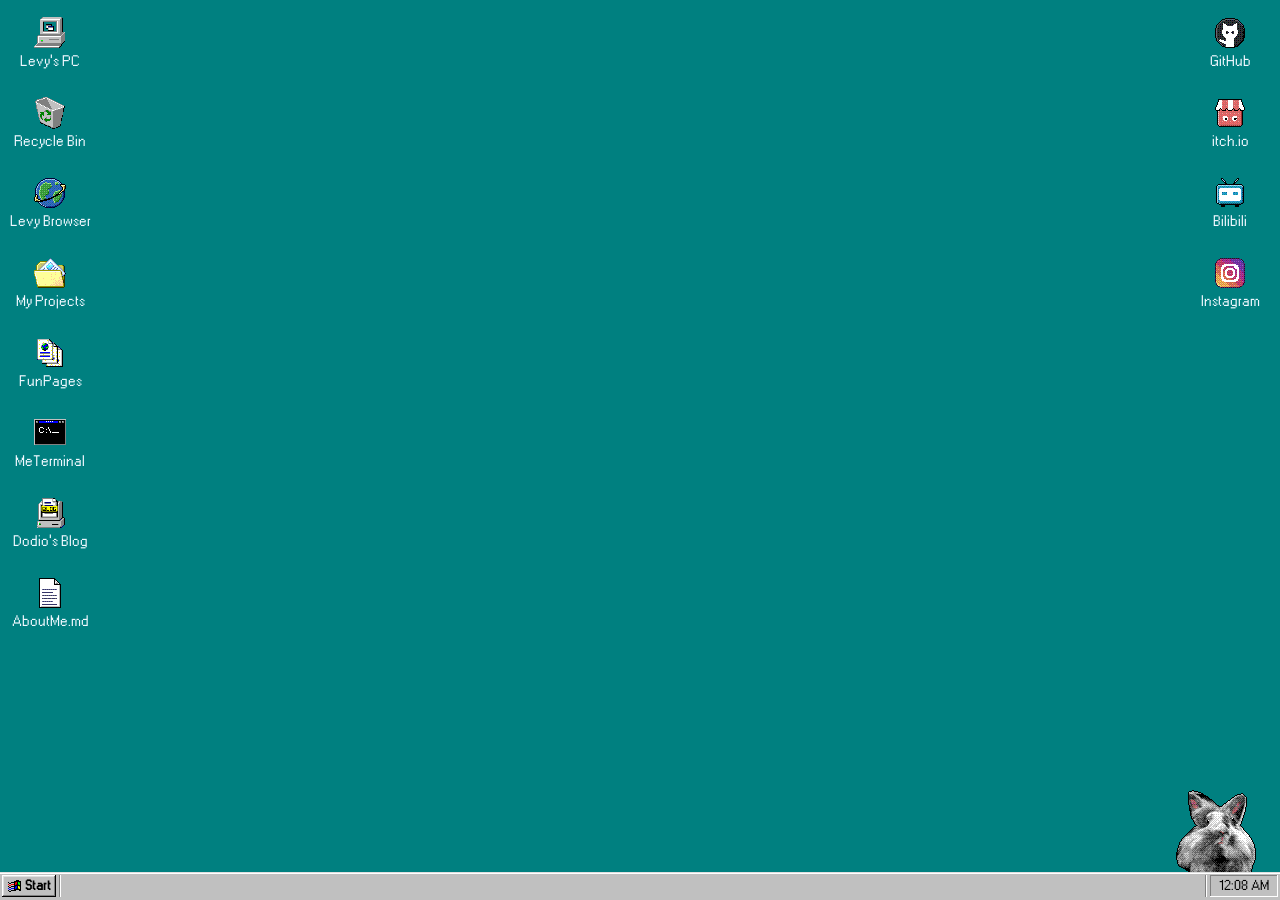
==== index.html @ 4eebb9b8 "Add LevyFlight Studio to AboutMe and share card Co-Authored-By: Claude Opus 5.5 <noreply@anthropic.c" ====
<!DOCTYPE html>
<html lang="en">

<head>
    <meta charset="UTF-8">
    <meta name="viewport" content="width=device-width, initial-scale=1.0">
    <meta name="description" content="Levy Zhang (dodio12138): indie game and web developer with an MSc in Advanced Robotics. A retro Windows 95 style desktop with projects, games, videos, blog and photos.">
    <meta name="author" content="Levy Zhang">
    <meta name="theme-color" content="#008080">
    <meta name="google-site-verification" content="HKBa6nygRazpup6hj2qCoD_GkK5QwVoO-rIbLxgJYp0" />
    <link rel="canonical" href="https://dodio12138.github.io/">
    <!-- 分享预览卡片（微信、Discord、X 等） -->
    <meta property="og:type" content="website">
    <meta property="og:site_name" content="Levy95">
    <meta property="og:title" content="Levy Zhang">
    <meta property="og:description" content="Indie Developer | Creative Worker at LevyFlight Studio. Game, Graphic, Map, Robot, Cybernetic.">
    <meta property="og:url" content="https://dodio12138.github.io/">
    <meta property="og:image" content="https://dodio12138.github.io/res/img/og-image.png">
    <meta property="og:image:width" content="1200">
    <meta property="og:image:height" content="630">
    <meta property="og:image:alt" content="Levy Zhang's profile card in a Windows 95 style window: Indie Developer, Creative Worker">
    <meta name="twitter:card" content="summary_large_image">
    <script type="application/ld+json">
    {
        "@context": "https://schema.org",
        "@type": "Person",
        "name": "Levy Zhang",
        "alternateName": "dodio12138",
        "url": "https://dodio12138.github.io/",
        "jobTitle": "Indie game and web developer",
        "alumniOf": "Queen Mary University of London",
        "worksFor": {
            "@type": "Organization",
            "name": "LevyFlight Studio",
            "alternateName": "列维飞行工作室"
        },
        "sameAs": [
            "https://github.com/dodio12138",
            "https://dodio12138.itch.io/",
            "https://space.bilibili.com/12027943",
            "https://www.instagram.com/dodio_12138/"
        ]
    }
    </script>
    <link rel="stylesheet" href="src/css/base.css">
    <link rel="stylesheet" href="src/css/index.css">
    <link rel="stylesheet" href="src/css/windows.css">
    <link rel="stylesheet" href="src/css/menu.css">
    <link rel="stylesheet" href="src/css/instagram.css">
    <link rel="stylesheet" href="src/css/browser.css">
    <link rel="stylesheet" href="src/css/apps.css">
    <link rel="stylesheet" href="src/css/startmenu.css">
    <link rel="icon" href="favicon.ico">
    <link rel="apple-touch-icon" href="res/img/apple-touch-icon.png">
    <link rel="manifest" href="manifest.json">
    <title>Levy</title>
</head>

<body>
    <!-- 给搜索引擎和读屏软件的文字简介；桌面本身由 JS 生成，视觉上隐藏 -->
    <header class="visually-hidden">
        <h1>Levy Zhang (dodio12138)</h1>
        <p>Indie game and web developer (LevyFlight Studio, 列维飞行工作室) with an MSc in Advanced Robotics from Queen Mary University of London.
            I make small games in Godot and Unity, dependency-free web tools, and videos about the things I build.</p>
        <ul>
            <li><a href="https://github.com/dodio12138">GitHub</a></li>
            <li><a href="https://dodio12138.itch.io/">itch.io games</a></li>
            <li><a href="https://space.bilibili.com/12027943">Bilibili videos</a></li>
            <li><a href="https://www.instagram.com/dodio_12138/">Instagram</a></li>
            <li><a href="https://dodio12138.github.io/blog/">Blog</a></li>
            <li><a href="https://dodio12138.github.io/fun-pages/">FunPages</a></li>
        </ul>
    </header>
    <noscript>
        <p class="noscript-note">This desktop needs JavaScript.
            Meanwhile, find me on <a href="https://github.com/dodio12138">GitHub</a>.</p>
    </noscript>
    <!-- 桌面图标：左侧为系统和站内图标，右侧为各平台应用。data-action 调用 DesktopActions，<a> 打开链接（见 desktop.js） -->
    <div id="DeskBackground">
        <div class="desktop-icons">
            <div class="app-box">
                <button class="app" type="button">
                    <img class="icon" src="res/icon/32/computer.png" alt="">
                    <span class="app-title">Levy's PC</span>
                </button>
            </div>
            <div class="app-box">
                <button class="app" type="button">
                    <img class="icon" src="res/icon/32/recycle-bin.png" alt="">
                    <span class="app-title">Recycle Bin</span>
                </button>
            </div>
            <div class="app-box">
                <button class="app" type="button" data-action="browser" title="Every link opens here.">
                    <img class="icon" src="res/icon/32/browser.png" alt="">
                    <span class="app-title">Levy Browser</span>
                </button>
            </div>
            <div class="app-box">
                <button class="app" type="button" data-action="projects" title="Things I made in my spare time.">
                    <img class="icon" src="res/icon/32/folder.png" alt="">
                    <span class="app-title">My Projects</span>
                </button>
            </div>
            <div class="app-box">
                <a class="app" href="https://dodio12138.github.io/fun-pages/" title="Some interesting HTML stuffs.">
                    <img class="icon" src="res/icon/32/web-files.png" alt="">
                    <span class="app-title">FunPages</span>
                </a>
            </div>
            <div class="app-box">
                <button class="app" type="button" data-action="meterminal" title="I locked myself in the terminal !">
                    <img class="icon" src="res/icon/32/console.png" alt="">
                    <span class="app-title">MeTerminal</span>
                </button>
            </div>
            <div class="app-box">
                <a class="app" href="https://dodio12138.github.io/blog/">
                    <img class="icon" src="res/icon/32/blog.png" alt="">
                    <span class="app-title">Dodio's Blog</span>
                </a>
            </div>
            <div class="app-box">
                <button class="app" type="button" data-action="aboutme" data-type="Markdown Document" title="About me - links included.">
                    <img class="icon" src="res/icon/32/text-file.png" alt="">
                    <span class="app-title">AboutMe.md</span>
                </button>
            </div>
            <div class="app-box" hidden>
                <a class="app" href="src/page/BunnyGame.html">
                    <img class="icon" src="res/icon/32/bunny.png" alt="">
                    <span class="app-title">BunnyGame</span>
                </a>
            </div>
        </div>
        <div class="desktop-icons desktop-icons-right">
            <div class="app-box">
                <button class="app" type="button" data-action="github" title="Levy's repositories on GitHub">
                    <img class="icon" src="res/icon/32/github.png" alt="">
                    <span class="app-title">GitHub</span>
                </button>
            </div>
            <div class="app-box">
                <button class="app" type="button" data-action="itch" title="Levy's games on itch.io">
                    <img class="icon" src="res/icon/32/itch.png" alt="">
                    <span class="app-title">itch.io</span>
                </button>
            </div>
            <div class="app-box">
                <button class="app" type="button" data-action="bilibili" title="Levy's videos on Bilibili">
                    <img class="icon" src="res/icon/32/bilibili.png" alt="">
                    <span class="app-title">Bilibili</span>
                </button>
            </div>
            <div class="app-box">
                <button class="app" type="button" data-action="instagram" title="Instagram - dodio_12138">
                    <img class="icon" src="res/icon/32/instagram.png" alt="">
                    <span class="app-title">Instagram</span>
                </button>
            </div>
        </div>
    </div>

    <div id="windows"></div>

    <nav id="BottomBar">
        <button class="start-button" type="button" title="Click here to begin." aria-haspopup="menu"
            aria-expanded="false" aria-controls="start-menu">
            <img src="res/icon/16/windows.png" alt="">
            <span>Start</span>
        </button>
        <div class="taskbar-divider"></div>
        <div class="tasks-bar"></div>
        <div class="taskbar-divider"></div>
        <div class="tray">
            <div id="taskbar-time">0:00 AM</div>
        </div>
    </nav>

    <!-- 开始菜单：data-action / data-href 由 startmenu.js 处理 -->
    <div id="start-menu" class="start-menu" role="menu">
        <div class="start-menu-band"><span><b>Levy</b>95</span></div>
        <ul class="start-menu-list">
            <li class="start-menu-item has-submenu" role="menuitem">
                <img src="res/icon/32/folder.png" alt="">
                <span class="label"><u>P</u>rograms</span>
                <ul class="start-submenu" role="menu">
                    <li class="start-menu-item" role="menuitem" data-action="browser">
                        <img src="res/icon/16/browser.png" alt="">
                        <span class="label">Levy Browser</span>
                    </li>
                    <li class="start-menu-item" role="menuitem" data-action="notepad">
                        <img src="res/icon/16/notepad.png" alt="">
                        <span class="label">Notepad</span>
                    </li>
                    <li class="start-menu-item" role="menuitem" data-action="meterminal">
                        <img src="res/icon/16/console.png" alt="">
                        <span class="label">MeTerminal</span>
                    </li>
                    <li class="start-menu-item" role="menuitem" data-action="instagram">
                        <img src="res/icon/16/instagram.png" alt="">
                        <span class="label">Instagram</span>
                    </li>
                    <li class="start-menu-item" role="menuitem" data-action="github">
                        <img src="res/icon/16/github.png" alt="">
                        <span class="label">GitHub</span>
                    </li>
                    <li class="start-menu-item" role="menuitem" data-action="itch">
                        <img src="res/icon/16/itch.png" alt="">
                        <span class="label">itch.io</span>
                    </li>
                    <li class="start-menu-item" role="menuitem" data-action="bilibili">
                        <img src="res/icon/16/bilibili.png" alt="">
                        <span class="label">Bilibili</span>
                    </li>
                    <li class="start-menu-item" role="menuitem" data-href="https://dodio12138.github.io/fun-pages/">
                        <img src="res/icon/16/web-files.png" alt="">
                        <span class="label">FunPages</span>
                    </li>
                    <li class="start-menu-item" role="menuitem" data-href="https://dodio12138.github.io/blog/">
                        <img src="res/icon/16/blog.png" alt="">
                        <span class="label">Dodio's Blog</span>
                    </li>
                </ul>
            </li>
            <li class="start-menu-item has-submenu" role="menuitem">
                <img src="res/icon/32/web-files.png" alt="">
                <span class="label"><u>M</u>y Projects</span>
                <ul id="start-projects" class="start-submenu" role="menu">
                    <li class="start-menu-empty">(Loading...)</li>
                </ul>
            </li>
            <li class="start-menu-item has-submenu" role="menuitem">
                <img src="res/icon/32/computer.png" alt="">
                <span class="label"><u>S</u>ettings</span>
                <ul class="start-submenu" role="menu">
                    <li class="start-menu-item" role="menuitem" data-action="display">
                        <img src="res/icon/16/computer.png" alt="">
                        <span class="label">Display Properties</span>
                    </li>
                    <li class="start-menu-item" role="menuitem" data-action="datetime">
                        <img src="res/icon/16/clock.png" alt="">
                        <span class="label">Date/Time</span>
                    </li>
                </ul>
            </li>
            <li class="start-menu-separator" role="separator"></li>
            <li class="start-menu-item" role="menuitem" data-action="shutdown">
                <img src="res/icon/32/windows.png" alt="">
                <span class="label">Sh<u>u</u>t Down...</span>
            </li>
        </ul>
    </div>

    <div id="shutdown-screen">
        <div>It's now safe to turn off<br>your computer.</div>
        <small>Click anywhere to restart</small>
    </div>

    <script src="src/js/main.js" defer></script>
    <script src="src/js/menu.js" defer></script>
    <script src="src/js/window.js" defer></script>
    <script src="src/js/desktop.js" defer></script>
    <script src="src/js/deskbunny.js" defer></script>
    <script src="src/js/projects.js" defer></script>
    <script src="src/js/notepad.js" defer></script>
    <script src="src/js/meterminal.js" defer></script>
    <script src="src/js/instagram.js" defer></script>
    <script src="src/js/browser.js" defer></script>
    <script src="src/js/github.js" defer></script>
    <script src="src/js/itch.js" defer></script>
    <script src="src/js/bilibili.js" defer></script>
    <script src="src/js/startmenu.js" defer></script>
    <script src="src/js/clock.js" defer></script>
</body>

</html>
---- src/css/base.css ----
/* 桌面公共层：设计变量、字体、重置、Win95 立体边框。其他桌面 CSS 只引用这里的变量。 */

@font-face {
    font-family: W95FA;
    src: url('../../res/fonts/w95fa.woff2') format('woff2');
    font-display: swap;
}

/* 中文像素字体：Fusion Pixel Font 12px 简体（SIL OFL，许可见 res/fonts/fusion-pixel-license/）。
   已裁剪为 GB2312 全部汉字 + 站内用到的字；unicode-range 只覆盖中文和全角标点，
   所以英文仍用 W95FA，页面出现中文时才下载。字体按 12px 网格绘制，
   size-adjust 让 14px 正文里的汉字正好显示为 12px（1 个字体像素 = 1 个屏幕像素）。 */
@font-face {
    font-family: "Fusion Pixel ZH";
    src: url('../../res/fonts/fusion-pixel-zh.woff2') format('woff2');
    unicode-range: U+2E80-2FDF, U+3000-303F, U+3400-4DBF, U+4E00-9FFF, U+F900-FAFF, U+FE30-FE4F, U+FF00-FFEF, U+2014, U+2018-201D, U+2026, U+00B7;
    size-adjust: 85.7143%;
    font-display: swap;
}

:root {
    /* 系统配色（沿用 Win95 系统色命名） */
    --ButtonFace: rgb(192, 192, 192);
    --ButtonLight: rgb(223, 223, 223);
    --ButtonHilight: rgb(255, 255, 255);
    --ButtonShadow: rgb(128, 128, 128);
    --ButtonDkShadow: rgb(0, 0, 0);
    --ButtonText: rgb(0, 0, 0);
    --GrayText: rgb(128, 128, 128);
    --ActiveTitle: rgb(0, 0, 128);
    --GradientActiveTitle: rgb(16, 132, 208);
    --TitleText: rgb(255, 255, 255);
    --Highlight: rgb(0, 0, 128);
    --HighlightText: rgb(255, 255, 255);
    --Desktop: rgb(0, 128, 128);
    --DesktopText: rgb(240, 248, 255);
    --InfoWindow: rgb(255, 255, 225);
    --Window: rgb(240, 248, 255);
    --WindowText: rgb(0, 0, 0);

    /* 立体边框（box-shadow），配合 border: none 使用 */
    --bevel-raised:
        inset -1px -1px var(--ButtonDkShadow),
        inset 1px 1px var(--ButtonHilight),
        inset -2px -2px var(--ButtonShadow),
        inset 2px 2px var(--ButtonLight);
    --bevel-pressed:
        inset -1px -1px var(--ButtonHilight),
        inset 1px 1px var(--ButtonDkShadow),
        inset -2px -2px var(--ButtonLight),
        inset 2px 2px var(--ButtonShadow);
    --bevel-window:
        inset -1px -1px var(--ButtonDkShadow),
        inset 1px 1px var(--ButtonLight),
        inset -2px -2px var(--ButtonShadow),
        inset 2px 2px var(--ButtonHilight);
    --bevel-sunken:
        inset -1px -1px var(--ButtonHilight),
        inset 1px 1px var(--ButtonShadow),
        inset -2px -2px var(--ButtonLight),
        inset 2px 2px var(--ButtonDkShadow);
    --bevel-shallow:
        inset -1px -1px var(--ButtonHilight),
        inset 1px 1px var(--ButtonShadow);
    --bevel-thin-raised:
        inset -1px -1px var(--ButtonShadow),
        inset 1px 1px var(--ButtonHilight);
    --etch-h: inset 0 1px var(--ButtonShadow), inset 0 -1px var(--ButtonHilight);
    --etch-v: inset 1px 0 var(--ButtonShadow), inset -1px 0 var(--ButtonHilight);
    --dither: radial-gradient(#9f9f9f 1px, transparent 1px) 0 0 / 4px 4px;
    --title-gradient: linear-gradient(to right, var(--ActiveTitle), var(--GradientActiveTitle));

    /* 字体 */
    --font-ui: W95FA, "Fusion Pixel ZH", "MS Sans Serif", Arial, sans-serif;
    --font-emoji: W95FA, "Fusion Pixel ZH", "Apple Color Emoji", "Segoe UI Emoji", "Noto Color Emoji", sans-serif;
    --font-mono: "Fixedsys Excelsior", "Courier New", Courier, "Fusion Pixel ZH", monospace;
    --font-size-ui: 14px;
    --line-height-ui: 16px;

    /* 光标 */
    --cursor-default: url('../../res/img/arrow.cur'), default;
    --cursor-pointer: url('../../res/img/Cursor_15.cur'), pointer;
    --cursor-grab: url('../../res/img/handgrab2.cur'), grabbing;

    /* 尺寸与层级 */
    --taskbar-height: 28px;
    --z-taskbar: 1000;
    --z-menu: 100000;
    --z-overlay: 200000;
}

*,
*::before,
*::after {
    box-sizing: border-box;
    margin: 0;
    padding: 0;
}

html,
body {
    width: 100%;
    height: 100%;
    overflow: hidden;
}

html {
    font-family: var(--font-ui);
    font-size: var(--font-size-ui);
    line-height: var(--line-height-ui);
    color: var(--ButtonText);
    background: var(--Desktop);
}

body {
    cursor: var(--cursor-default);
    -webkit-font-smoothing: none;
}

img {
    image-rendering: pixelated;
}

/* 只给搜索引擎和读屏软件看的内容（index.html 的文字简介） */
.visually-hidden {
    position: absolute;
    width: 1px;
    height: 1px;
    margin: -1px;
    padding: 0;
    overflow: hidden;
    clip-path: inset(50%);
    white-space: nowrap;
    border: 0;
}

/* 禁用 JavaScript 时的提示 */
.noscript-note {
    position: absolute;
    top: 8px;
    left: 8px;
    right: 8px;
    padding: 8px;
    background: var(--ButtonFace);
    box-shadow: var(--bevel-window);
    z-index: var(--z-overlay);
}

a,
button {
    cursor: var(--cursor-pointer);
}

button {
    font: inherit;
    color: inherit;
    border: none;
    background: var(--ButtonFace);
}

button:focus-visible {
    outline: 1px dotted var(--ButtonText);
    outline-offset: -4px;
}

ul {
    list-style: none;
}

::selection {
    background: var(--Highlight);
    color: var(--HighlightText);
}

/* ---------- Win98 滚动条（Chrome / Edge / Safari；图片均为 1:1 像素） ---------- */

::-webkit-scrollbar {
    width: 16px;
    height: 16px;
}

::-webkit-scrollbar-track {
    background: url('../../res/icon/ui/scroll-track.png');
}

::-webkit-scrollbar-thumb {
    background: var(--ButtonFace);
    box-shadow: var(--bevel-raised);
}

::-webkit-scrollbar-corner {
    background: var(--ButtonFace);
}

::-webkit-scrollbar-button:single-button {
    display: block;
    width: 16px;
    height: 16px;
    background-repeat: no-repeat;
}

::-webkit-scrollbar-button:single-button:vertical:decrement { background-image: url('../../res/icon/ui/scroll-up.png'); }
::-webkit-scrollbar-button:single-button:vertical:decrement:active { background-image: url('../../res/icon/ui/scroll-up-pressed.png'); }
::-webkit-scrollbar-button:single-button:vertical:increment { background-image: url('../../res/icon/ui/scroll-down.png'); }
::-webkit-scrollbar-button:single-button:vertical:increment:active { background-image: url('../../res/icon/ui/scroll-down-pressed.png'); }
::-webkit-scrollbar-button:single-button:horizontal:decrement { background-image: url('../../res/icon/ui/scroll-left.png'); }
::-webkit-scrollbar-button:single-button:horizontal:decrement:active { background-image: url('../../res/icon/ui/scroll-left-pressed.png'); }
::-webkit-scrollbar-button:single-button:horizontal:increment { background-image: url('../../res/icon/ui/scroll-right.png'); }
::-webkit-scrollbar-button:single-button:horizontal:increment:active { background-image: url('../../res/icon/ui/scroll-right-pressed.png'); }

/* Firefox 不支持上面的写法，退而用系统色 */
@supports not selector(::-webkit-scrollbar) {
    * {
        scrollbar-color: var(--ButtonFace) var(--ButtonLight);
    }
}

/* 标准按钮（对话框 OK / Cancel 等）；.btn-default 为默认按钮，多一圈黑框 */
.btn {
    min-width: 75px;
    height: 23px;
    padding: 0 10px;
    box-shadow: var(--bevel-raised);
}

.btn:active {
    box-shadow: var(--bevel-pressed);
}

.btn-default {
    outline: 1px solid var(--ButtonDkShadow);
    outline-offset: 0;
}

.btn-default:focus-visible {
    outline: 1px solid var(--ButtonDkShadow);
}

.dragging {
    cursor: var(--cursor-grab);
}

/* 拖拽窗口时 iframe 不拦截鼠标（见 window.js startDrag） */
.is-dragging iframe {
    pointer-events: none;
}
---- src/css/index.css ----
/* 桌面外壳：桌面图标 + 任务栏。变量见 base.css */

/* ---------- 桌面 ---------- */

#DeskBackground {
    position: relative;
    width: 100%;
    height: calc(100vh - var(--taskbar-height));
    display: flex;
    justify-content: space-between;
    padding-top: 4px;
    overflow: hidden;
    background: var(--Desktop);
    font-size: 15px;
    line-height: 18px;
    color: var(--DesktopText);
}

/* 两组图标：左侧系统 / 站内，右侧各平台应用；空间不够时自动换列。
   两组各占一半宽度：grid 会按“每列一个图标”估算自身宽度，不限制时两组加起来比屏幕宽，右组被挤出屏幕 */
.desktop-icons {
    flex: 1 1 0;
    min-width: 0;
    height: 100%;
    display: grid;
    grid-auto-flow: column;
    grid-template-rows: repeat(auto-fill, 80px);
    grid-auto-columns: 100px;
    align-content: start;
}

/* 右侧组从右往左排列新列 */
.desktop-icons-right {
    direction: rtl;
}

.desktop-icons-right > .app-box {
    direction: ltr;
}

.app-box {
    display: grid;
    place-items: center;
    padding: 6px 4px;
    overflow: hidden;
    text-align: center;
}

.app-box[hidden] {
    display: none;
}

.app {
    display: flex;
    flex-direction: column;
    align-items: center;
    gap: 4px;
    background: none;
    color: inherit;
    text-decoration: none;
    user-select: none;
    -webkit-user-select: none;
    -webkit-touch-callout: none;
    cursor: var(--cursor-pointer);
}

.app .icon {
    width: 32px;
    height: 32px;
}

.app-title {
    padding: 0 2px;
}

.app:focus,
.app:focus-visible {
    outline: none;
}

/* 选中：图标染蓝，标题高亮；有焦点的图标标题加虚线框 */
.app.selected .icon {
    filter: brightness(0.6) sepia(1) hue-rotate(190deg) saturate(4);
}

.app.selected .app-title {
    background: var(--Highlight);
    color: var(--HighlightText);
}

.app:focus .app-title {
    outline: 1px dotted var(--DesktopText);
    outline-offset: -1px;
}

/* 框选的虚线框 */
.desktop-marquee {
    position: fixed;
    z-index: var(--z-taskbar);
    border: 1px dotted var(--DesktopText);
    pointer-events: none;
}

/* 桌面右键 Refresh 时短暂闪一下 */
#DeskBackground.refreshing .app-box {
    visibility: hidden;
}

/* ---------- 任务栏 ---------- */

#BottomBar {
    position: fixed;
    left: 0;
    right: 0;
    bottom: 0;
    z-index: var(--z-taskbar);
    height: var(--taskbar-height);
    display: flex;
    align-items: center;
    gap: 2px;
    padding: 2px;
    background: var(--ButtonFace);
    box-shadow: inset 0 1px var(--ButtonLight), inset 0 2px var(--ButtonHilight);
}

.start-button {
    flex-shrink: 0;
    height: 22px;
    display: flex;
    align-items: center;
    gap: 3px;
    padding: 2px 5px 2px 4px;
    box-shadow: var(--bevel-raised);
    font-weight: bold;
}

.start-button img {
    width: 16px;
    height: 16px;
}

.start-button.pressed {
    box-shadow: var(--bevel-pressed);
    padding: 3px 4px 1px 5px;
}

.taskbar-divider {
    flex-shrink: 0;
    align-self: stretch;
    width: 2px;
    margin: 1px 1px;
    box-shadow: var(--etch-v);
}

.tasks-bar {
    flex: 1;
    min-width: 0;
    height: 100%;
    display: flex;
    align-items: center;
    gap: 3px;
    overflow-x: auto;
    overflow-y: hidden;
    scrollbar-width: none;
}

.tasks-bar::-webkit-scrollbar {
    display: none;
}

.task-button {
    flex: 1 0 90px;
    min-width: 72px;
    max-width: 170px;
    height: 22px;
    display: flex;
    align-items: center;
    gap: 4px;
    padding: 2px 6px;
    overflow: hidden;
    box-shadow: var(--bevel-raised);
}

.task-button:active {
    box-shadow: var(--bevel-pressed);
}

.task-button.active {
    box-shadow: var(--bevel-pressed);
    background: var(--dither), var(--ButtonFace);
    font-weight: bold;
}

.task-button img {
    width: 16px;
    height: 16px;
    flex: 0 0 auto;
}

.task-button span {
    min-width: 0;
    overflow: hidden;
    text-overflow: ellipsis;
    white-space: nowrap;
}

.tray {
    flex-shrink: 0;
    height: 22px;
    display: flex;
    align-items: center;
    padding: 0 8px;
    box-shadow: var(--bevel-shallow);
}

#taskbar-time {
    min-width: 52px;
    text-align: center;
}

/* ---------- 桌面宠物：右下角从任务栏后探出半身的兔子 Godzilla（deskbunny.js） ---------- */
/* 精灵图由她的照片抠图生成：Win98 216 色 + 4x4 Bayer 抖动，每帧 80×94，按 1:1 显示 */

.desk-bunny {
    position: absolute;
    right: 24px;
    bottom: -8px;              /* 下沿藏在任务栏后，探头/缩回时不会露出底边 */
    width: 80px;
    height: 94px;
    padding: 0;
    background: none;
}

.desk-bunny:focus-visible {
    outline: 1px dotted var(--DesktopText);
}

.desk-bunny-sprite {
    display: block;
    width: 80px;
    height: 94px;
    background: url('../../res/img/desk-bunny.png') no-repeat 0 0;
    transition: transform 120ms steps(2);
}

.desk-bunny-sprite[data-frame="blink"] { background-position: -80px 0; }
.desk-bunny-sprite[data-frame="nose"] { background-position: -160px 0; }
.desk-bunny-sprite[data-frame="alert"] { background-position: -240px 0; transform: translateY(-6px); }
.desk-bunny-sprite[data-frame="happy"] { background-position: -320px 0; transform: translateY(-6px); }
.desk-bunny-sprite[data-frame="twitch"] { background-position: -400px 0; }
/* 缩回：闭眼往下躲一下 */
.desk-bunny-sprite[data-frame="duck"] { background-position: -80px 0; transform: translateY(6px); }

/* 说话气泡：沿用 Win98 提示框的颜色，尾巴指向兔子 */
.desk-bunny-balloon {
    position: absolute;
    right: 16px;
    bottom: 100px;
    padding: 2px 6px;
    background: var(--InfoWindow);
    border: 1px solid var(--ButtonDkShadow);
    color: var(--ButtonText);
    font-size: 13px;
    line-height: 16px;
    white-space: nowrap;
    pointer-events: none;
}

.desk-bunny-balloon[hidden] {
    display: none;
}

.desk-bunny-balloon::after {
    content: '';
    position: absolute;
    right: 24px;
    bottom: -7px;
    border: 6px solid transparent;
    border-bottom: 0;
    border-top-color: var(--ButtonDkShadow);
}

/* 爱心按整像素一步步往上飘（steps 保持像素清晰） */
.desk-bunny-heart {
    position: absolute;
    top: 12px;
    width: 9px;
    height: 8px;
    pointer-events: none;
    animation: desk-bunny-heart 900ms steps(9) forwards;
}

@keyframes desk-bunny-heart {
    from { transform: translateY(0); opacity: 1; }
    80% { opacity: 1; }
    to { transform: translateY(-27px); opacity: 0; }
}
---- src/css/windows.css ----
/* 窗口管理器：窗口外框、标题栏、内容区、缩放、选项卡、对话框。变量见 base.css */

/* ---------- 窗口外框 ---------- */

window {
    position: absolute;
    display: flex;
    flex-direction: column;
    gap: 2px;
    padding: 3px;
    background: var(--ButtonFace);
    box-shadow: var(--bevel-window);
    contain: layout;
}

windowTitlebar {
    height: 18px;
    display: flex;
    align-items: center;
    gap: 3px;
    flex-shrink: 0;
    padding: 0 2px;
    overflow: hidden;
    background: var(--title-gradient);
    color: var(--TitleText);
    font-weight: bold;
    white-space: nowrap;
    user-select: none;
    cursor: var(--cursor-default);
}

.window-icon {
    width: 16px;
    height: 16px;
    flex-shrink: 0;
}

.windows-title {
    flex: 1;
    min-width: 0;
    overflow: hidden;
    text-overflow: ellipsis;
}

.winbarbutton {
    width: 16px;
    height: 14px;
    flex-shrink: 0;
    display: grid;
    place-items: center;
    box-shadow: var(--bevel-raised);
    cursor: var(--cursor-default);
}

.winbarbutton:active {
    box-shadow: var(--bevel-pressed);
}

.winbarbutton:focus-visible {
    outline: none;
}

.winbarbutton.close {
    margin-left: 2px;
}

.winbaricon {
    width: 12px;
    height: 10px;
    background-repeat: no-repeat;
    background-position: center;
    pointer-events: none;
}

.winbaricon.minimize { background-image: url('../../res/icon/minimize.svg'); background-position: bottom; }
.winbaricon.maximize { background-image: url('../../res/icon/maximize.svg'); }
.winbaricon.restore { background-image: url('../../res/icon/restore.svg'); }
.winbaricon.close { background-image: url('../../res/icon/close.svg'); }

.wincontent {
    display: flex;
    align-items: stretch;
    min-height: 0;
    padding: 6px;
    overflow: hidden;
    background: var(--Window);
    color: var(--WindowText);
    box-shadow: var(--bevel-sunken);
    contain: layout paint;
}

/* ---------- 缩放 ---------- */

/* 透明把手压在窗口外框上，边 6px、角 12px */
.win-resize {
    position: absolute;
    z-index: 6;
}

.win-resize[data-dir="n"] { top: -2px; left: 10px; right: 10px; height: 6px; cursor: ns-resize; }
.win-resize[data-dir="s"] { bottom: -2px; left: 10px; right: 10px; height: 6px; cursor: ns-resize; }
.win-resize[data-dir="e"] { right: -2px; top: 10px; bottom: 10px; width: 6px; cursor: ew-resize; }
.win-resize[data-dir="w"] { left: -2px; top: 10px; bottom: 10px; width: 6px; cursor: ew-resize; }
.win-resize[data-dir="nw"] { top: -2px; left: -2px; width: 12px; height: 12px; cursor: nwse-resize; }
.win-resize[data-dir="se"] { bottom: -2px; right: -2px; width: 12px; height: 12px; cursor: nwse-resize; }
.win-resize[data-dir="ne"] { top: -2px; right: -2px; width: 12px; height: 12px; cursor: nesw-resize; }
.win-resize[data-dir="sw"] { bottom: -2px; left: -2px; width: 12px; height: 12px; cursor: nesw-resize; }

window[data-maximized="true"] .win-resize {
    display: none;
}

/* 缩放过程中的全屏遮罩：保持缩放光标，挡住 iframe */
.resize-overlay {
    position: fixed;
    inset: 0;
    z-index: var(--z-overlay);
}

.resize-overlay[data-dir="n"],
.resize-overlay[data-dir="s"] { cursor: ns-resize; }
.resize-overlay[data-dir="e"],
.resize-overlay[data-dir="w"] { cursor: ew-resize; }
.resize-overlay[data-dir="nw"],
.resize-overlay[data-dir="se"] { cursor: nwse-resize; }
.resize-overlay[data-dir="ne"],
.resize-overlay[data-dir="sw"] { cursor: nesw-resize; }

/* 状态栏右下角的斜纹缩放把手 */
.size-grip {
    width: 12px;
    height: 12px;
    flex-shrink: 0;
    align-self: flex-end;
    background: url('../../res/icon/ui/size-grip.png') no-repeat;
    cursor: nwse-resize;
}

window[data-maximized="true"] .size-grip {
    visibility: hidden;
}

/* ---------- 选项卡（Win98 Tab Control） ---------- */

.tabs {
    flex: 1;
    min-height: 0;
    display: flex;
    flex-direction: column;
    padding: 4px 4px 0;
}

.tabs[hidden] {
    display: none;
}

.tab-strip {
    display: flex;
    align-items: flex-end;
    flex-shrink: 0;
    padding-left: 2px;
    position: relative;
    z-index: 1;
}

/* 未选中的选项卡矮一点；选中的更高并与下方面板连成一体 */
.tab {
    height: 20px;
    margin-bottom: -2px;
    padding: 0 12px 2px;
    background: var(--ButtonFace);
    box-shadow:
        inset 1px 1px var(--ButtonHilight),
        inset -1px 0 var(--ButtonDkShadow),
        inset -2px 0 var(--ButtonShadow);
    cursor: var(--cursor-default);
}

.tab.active {
    height: 24px;
    margin: 0 -2px -2px;
    padding: 0 14px 4px;
    z-index: 1;
}

.tab:focus-visible {
    outline: none;
}

.tab.active:focus-visible u {
    outline: 1px dotted var(--ButtonText);
}

.tab-panel {
    flex: 1;
    min-height: 0;
    display: flex;
    flex-direction: column;
    padding: 6px;
    background: var(--ButtonFace);
    box-shadow: var(--bevel-window);
}

/* ---------- 对话框（属性窗口等） ---------- */

.dialog-wincontent {
    flex-direction: column;
    gap: 8px;
    padding: 8px;
    background: var(--ButtonFace);
    box-shadow: none;
}

.dialog-panel {
    flex: 1;
    min-height: 0;
    display: flex;
    flex-direction: column;
    gap: 8px;
    padding: 12px;
    overflow: auto;
    box-shadow: var(--bevel-window);
}

.dialog-header {
    display: flex;
    align-items: center;
    gap: 14px;
}

.dialog-header img {
    width: 32px;
    height: 32px;
}

.dialog-rule {
    height: 2px;
    flex-shrink: 0;
    box-shadow: var(--etch-h);
}

.dialog-fields {
    display: grid;
    grid-template-columns: 70px 1fr;
    gap: 6px 8px;
}

.dialog-fields dd {
    word-break: break-all;
}

.dialog-buttons {
    display: flex;
    justify-content: flex-end;
    gap: 6px;
    flex-shrink: 0;
}

/* Display Properties：显示器预览 + 颜色列表 */

.display-monitor {
    width: 150px;
    height: 112px;
    flex-shrink: 0;
    align-self: center;
    padding: 10px 10px 18px;
    background: var(--ButtonFace);
    box-shadow: var(--bevel-raised);
    position: relative;
}

.display-monitor::after {
    content: '';
    position: absolute;
    left: 50%;
    bottom: 6px;
    width: 6px;
    height: 4px;
    margin-left: -3px;
    background: #20c020;
    box-shadow: inset -1px -1px #006000;
}

.display-screen {
    width: 100%;
    height: 100%;
    box-shadow: var(--bevel-sunken);
}

.dialog-label {
    margin-top: 4px;
}

.display-list {
    flex: 1;
    min-height: 60px;
    padding: 2px;
    overflow-y: auto;
    background: var(--ButtonHilight);
    box-shadow: var(--bevel-sunken);
    outline: none;
}

.display-option {
    display: flex;
    align-items: center;
    gap: 6px;
    height: 18px;
    padding: 0 4px;
    cursor: var(--cursor-default);
}

.display-option.active {
    background: var(--Highlight);
    color: var(--HighlightText);
}

.display-swatch {
    width: 14px;
    height: 10px;
    box-shadow: 0 0 0 1px var(--ButtonDkShadow);
}

/* ---------- 对话框控件：分组框、凹陷文本框、复选框、小按钮 ---------- */

.groupbox {
    min-width: 0;
    margin: 0;
    padding: 8px 8px 8px;
    border: none;
    box-shadow:
        inset 1px 1px var(--ButtonShadow),
        inset -1px -1px var(--ButtonHilight),
        inset 2px 2px var(--ButtonHilight),
        inset -2px -2px var(--ButtonShadow);
}

.groupbox legend {
    padding: 0 3px;
    margin-left: 4px;
}

.field {
    display: block;
    padding: 2px 4px;
    background: var(--ButtonHilight);
    box-shadow: var(--bevel-sunken);
    white-space: nowrap;
    overflow: hidden;
    text-overflow: ellipsis;
}

.checkbox {
    display: flex;
    align-items: flex-start;
    gap: 6px;
    cursor: var(--cursor-default);
}

.checkbox input {
    appearance: none;
    width: 13px;
    height: 13px;
    flex-shrink: 0;
    margin-top: 1px;
    background: var(--ButtonHilight) center no-repeat;
    box-shadow: var(--bevel-sunken);
}

.checkbox input:checked {
    background-image: url('../../res/icon/checkmark.svg');
}

.checkbox input:disabled {
    background-color: var(--ButtonFace);
}

.checkbox input:disabled:checked {
    background-image: url('../../res/icon/checkmark-disabled.svg');
}

.btn-small {
    min-width: 0;
    width: 22px;
    height: 20px;
    padding: 0;
    font-size: 10px;
}

.btn:disabled {
    color: var(--GrayText);
    text-shadow: 1px 1px var(--ButtonHilight);
}

/* ---------- 消息框 / 输入框 ---------- */

.message-body {
    display: flex;
    align-items: flex-start;
    gap: 14px;
    padding: 8px 6px 4px;
}

.message-body img {
    width: 32px;
    height: 32px;
    flex-shrink: 0;
}

.message-body p {
    padding-top: 6px;
    white-space: pre-line;
}

.message-buttons {
    justify-content: center;
}

.input-dialog {
    display: flex;
    flex-direction: column;
    gap: 6px;
    padding: 4px 2px 0;
}

.input-dialog .field {
    width: 100%;
    height: 22px;
    border: none;
    font: inherit;
    outline: none;
}

.input-dialog .dialog-buttons {
    margin-top: 6px;
}

/* ---------- MeTerminal 窗口 ---------- */

.meterminal-wincontent {
    position: relative;
    padding: 0;
    background: #252F2A;
}

.meterminal-frame {
    position: absolute;
    top: -50%;
    left: -50%;
    width: 200%;
    height: 200%;
    border: 0;
    transform: scale(0.5);
}
---- src/css/menu.css ----
/* 通用弹出菜单与菜单栏（menu.js）。变量见 base.css */

.menu-popup {
    position: fixed;
    z-index: var(--z-menu);
    min-width: 160px;
    padding: 3px;
    background: var(--ButtonFace);
    box-shadow: var(--bevel-window);
    color: var(--ButtonText);
    user-select: none;
}

.menu-entry {
    display: grid;
    grid-template-columns: 20px 1fr auto;
    align-items: center;
    height: 20px;
    padding-right: 6px;
    white-space: nowrap;
    cursor: var(--cursor-default);
}

.menu-entry.bold .menu-label {
    font-weight: bold;
}

.menu-entry.active {
    background: var(--Highlight);
    color: var(--HighlightText);
}

.menu-entry.disabled {
    color: var(--GrayText);
}

.menu-entry.disabled:not(.active) {
    text-shadow: 1px 1px var(--ButtonHilight);
}

.menu-mark {
    display: grid;
    place-items: center;
    font-size: 12px;
}

.menu-mark img {
    width: 16px;
    height: 16px;
}

.menu-label {
    padding-right: 8px;
}

.menu-shortcut {
    padding-left: 18px;
}

.menu-arrow {
    justify-self: end;
    width: 0;
    height: 0;
    margin-left: 18px;
    border-style: solid;
    border-width: 4px 0 4px 4px;
    border-color: transparent transparent transparent currentColor;
}

.menu-separator {
    height: 2px;
    margin: 3px 1px;
    box-shadow: var(--etch-h);
}

/* ---------- 下拉列表（组合框展开后的列表：白底、1px 黑框） ---------- */

.menu-popup.listbox {
    min-width: 0;
    padding: 0;
    background: var(--ButtonHilight);
    box-shadow: none;
    border: 1px solid var(--ButtonDkShadow);
}

.menu-popup.listbox .menu-entry {
    grid-template-columns: 20px 1fr;
    height: 18px;
    padding-right: 4px;
}

.menu-popup.listbox .menu-label {
    overflow: hidden;
    text-overflow: ellipsis;
}

.menu-popup.listbox .menu-shortcut,
.menu-popup.listbox .menu-arrow {
    display: none;
}

/* ---------- 提示框（替代浏览器自带 title 提示） ---------- */

.tooltip {
    position: fixed;
    z-index: var(--z-overlay);
    max-width: 320px;
    padding: 1px 4px;
    background: var(--InfoWindow);
    border: 1px solid var(--ButtonDkShadow);
    color: var(--ButtonText);
    font-size: 13px;
    line-height: 16px;
    pointer-events: none;
    white-space: pre-line;
}

/* ---------- 菜单栏 ---------- */

.menubar {
    display: flex;
    flex-shrink: 0;
    height: 20px;
    padding: 0 1px;
}

.menubar-item {
    padding: 0 7px;
    background: none;
    cursor: var(--cursor-default);
}

.menubar-item:hover {
    box-shadow: var(--bevel-thin-raised);
}

.menubar-item.open {
    box-shadow: var(--bevel-shallow);
}

.menubar-item:focus-visible {
    outline: none;
}
---- src/css/instagram.css ----
/* Instagram 窗口：个人信息条、网格 / 列表、照片查看器。共用样式见 apps.css 和 windows.css（选项卡） */

.instagram-header {
    align-items: flex-start;
}

.instagram-header .app-header-text span {
    white-space: normal;
}

.instagram-header .instagram-bio {
    color: var(--ButtonText);
    font-family: var(--font-emoji);
}

.instagram-header .btn {
    flex-shrink: 0;
    min-width: 0;
}

/* 网格：三列正方形照片 */
.instagram-grid {
    display: grid;
    grid-template-columns: repeat(3, 1fr);
    gap: 4px;
    padding: 4px;
}

.instagram-grid .instagram-item {
    aspect-ratio: 1;
    padding: 2px;
    cursor: var(--cursor-pointer);
}

.instagram-item img {
    width: 100%;
    height: 100%;
    object-fit: cover;
    display: block;
    background: var(--ButtonLight);
}

.instagram-grid .instagram-item.selected {
    background: var(--Highlight);
}

/* 列表：缩略图 + 说明 */
.instagram-list {
    display: flex;
    flex-direction: column;
    padding: 2px;
}

.instagram-list .instagram-item {
    display: flex;
    align-items: center;
    gap: 8px;
    padding: 3px;
    cursor: var(--cursor-default);
}

.instagram-list .instagram-item img {
    width: 48px;
    height: 48px;
    flex-shrink: 0;
}

.instagram-item-text {
    min-width: 0;
    display: flex;
    flex-direction: column;
}

.instagram-item-text span {
    color: var(--GrayText);
    overflow: hidden;
    text-overflow: ellipsis;
    white-space: nowrap;
}

.instagram-list .instagram-item.selected {
    background: var(--Highlight);
    color: var(--HighlightText);
}

.instagram-list .instagram-item.selected .instagram-item-text span {
    color: var(--HighlightText);
}

/* 照片查看器 */
.instagram-photo {
    flex: 1;
    min-height: 0;
    display: grid;
    place-items: center;
    padding: 4px;
    background: var(--ButtonShadow);
    box-shadow: var(--bevel-sunken);
}

.instagram-photo img {
    max-width: 100%;
    max-height: 100%;
    object-fit: contain;
    display: block;
    box-shadow: 0 0 0 1px var(--ButtonDkShadow);
}
---- src/css/browser.css ----
/* Levy Browser 窗口。变量见 base.css，菜单样式见 menu.css */

.browser-wincontent {
    flex-direction: column;
    padding: 0;
    background: var(--ButtonFace);
    box-shadow: none;
}

/* ---------- 菜单栏 + 地球图标 ---------- */

.browser-menubar-row {
    display: flex;
    align-items: flex-start;
    flex-shrink: 0;
    box-shadow: var(--etch-h);
    padding-bottom: 2px;
}

.browser-menubar-row .menubar {
    flex: 1;
    margin-top: 1px;
}

.browser-throbber {
    position: relative;
    width: 38px;
    height: 38px;
    margin: 1px 1px -38px 0;
    z-index: 1;
    display: grid;
    place-items: center;
    overflow: hidden;
    background: radial-gradient(circle at 50% 45%, #1a2a5a 0%, #000 70%);
    box-shadow: var(--bevel-sunken);
}

.browser-throbber img {
    width: 32px;
    height: 32px;
}

/* 加载时卫星绕地球转 */
.browser-throbber::after {
    content: '';
    position: absolute;
    left: 50%;
    top: 50%;
    width: 4px;
    height: 4px;
    margin: -2px 0 0 -2px;
    background: #fff;
    box-shadow: 0 0 3px #9cf;
    opacity: 0;
    transform: rotate(0deg) translateX(15px);
}

.browser-loading .browser-throbber::after {
    opacity: 1;
    animation: browser-orbit 1.2s steps(16) infinite;
}

@keyframes browser-orbit {
    to { transform: rotate(360deg) translateX(15px); }
}

/* ---------- 工具条（带把手的分段） ---------- */

.browser-bands {
    flex-shrink: 0;
    display: flex;
    flex-direction: column;
    gap: 2px;
    padding: 2px 0;
    box-shadow: var(--etch-h);
}

.browser-band {
    display: flex;
    align-items: center;
    gap: 4px;
    min-width: 0;
    padding-right: 4px;
}

.browser-band[hidden] {
    display: none;
}

/* 每段左侧的竖把手 */
.browser-band::before {
    content: '';
    flex-shrink: 0;
    align-self: stretch;
    width: 3px;
    margin: 1px 3px 1px 3px;
    box-shadow: var(--bevel-thin-raised);
}

.browser-toolbar {
    gap: 0;
    padding-right: 44px; /* 给右上角地球图标留位置 */
}

.browser-tool {
    min-width: 50px;
    height: 40px;
    display: flex;
    flex-direction: column;
    align-items: center;
    justify-content: center;
    gap: 2px;
    padding: 2px 4px;
    background: none;
}

.browser-tool img {
    width: 20px;
    height: 20px;
    filter: grayscale(1) contrast(0.9);
}

.browser-tool:hover:not(:disabled) {
    box-shadow: var(--bevel-thin-raised);
}

.browser-tool:hover:not(:disabled) img {
    filter: none;
}

.browser-tool:active:not(:disabled) {
    box-shadow: var(--bevel-shallow);
    padding: 3px 3px 1px 5px;
}

.browser-tool:disabled {
    color: var(--GrayText);
    text-shadow: 1px 1px var(--ButtonHilight);
    cursor: var(--cursor-default);
}

.browser-tool:disabled img {
    filter: grayscale(1) opacity(0.45) drop-shadow(1px 1px 0 var(--ButtonHilight));
}

.browser-tool-separator {
    align-self: stretch;
    width: 2px;
    margin: 4px 4px;
    box-shadow: var(--etch-v);
}

.browser-band-title,
.browser-address label {
    flex-shrink: 0;
    padding: 0 2px;
}

/* ---------- 地址栏 ---------- */

.browser-combo {
    flex: 1;
    min-width: 0;
    height: 22px;
    display: flex;
    align-items: center;
    padding: 2px;
    background: var(--ButtonHilight);
    box-shadow: var(--bevel-sunken);
}

.browser-page-icon {
    width: 16px;
    height: 16px;
    margin: 0 3px 0 1px;
    flex-shrink: 0;
}

.browser-combo input {
    flex: 1;
    min-width: 0;
    height: 100%;
    border: none;
    background: none;
    font: inherit;
    outline: none;
}

.browser-combo-drop {
    width: 16px;
    height: 18px;
    flex-shrink: 0;
    display: grid;
    place-items: center;
    box-shadow: var(--bevel-raised);
    cursor: var(--cursor-default);
}

.browser-combo-drop::after {
    content: '';
    border-style: solid;
    border-width: 4px 4px 0 4px;
    border-color: currentColor transparent transparent transparent;
}

.browser-combo-drop:active {
    box-shadow: var(--bevel-pressed);
}

.browser-go {
    height: 22px;
    display: flex;
    align-items: center;
    gap: 4px;
    padding: 0 8px 0 6px;
    background: none;
}

.browser-go:hover {
    box-shadow: var(--bevel-thin-raised);
}

.browser-go:active {
    box-shadow: var(--bevel-shallow);
}

.browser-go-arrow {
    width: 0;
    height: 0;
    border-style: solid;
    border-width: 5px 0 5px 7px;
    border-color: transparent transparent transparent #00a800;
}

/* ---------- Links 栏 ---------- */

.browser-linksbar {
    height: 22px;
    overflow: hidden;
}

.browser-quicklink {
    flex-shrink: 0;
    height: 20px;
    display: flex;
    align-items: center;
    gap: 3px;
    padding: 0 5px 0 3px;
    color: var(--ButtonText);
    text-decoration: none;
    white-space: nowrap;
}

.browser-quicklink img {
    width: 16px;
    height: 16px;
}

.browser-quicklink:hover {
    box-shadow: var(--bevel-thin-raised);
}

.browser-quicklink:active {
    box-shadow: var(--bevel-shallow);
}

/* ---------- 页面区 ---------- */

.browser-view {
    position: relative;
    flex: 1;
    min-height: 0;
    margin-top: 2px;
    padding: 2px;
    background: var(--ButtonHilight);
    box-shadow: var(--bevel-sunken);
}

.browser-frame,
.browser-page {
    width: 100%;
    height: 100%;
    border: 0;
    background: white;
}

.browser-frame[hidden],
.browser-page[hidden],
.browser-status > .browser-progress[hidden] {
    display: none;
}

.browser-page {
    overflow-y: auto;
    color: var(--WindowText);
    font-size: 15px;
    line-height: 20px;
    outline: none;
}

.browser-page h1 {
    font-size: 24px;
    line-height: 28px;
}

.browser-page h2 {
    margin: 18px 0 8px;
    padding-bottom: 2px;
    border-bottom: 1px solid var(--ButtonLight);
    font-size: 16px;
    line-height: 20px;
    color: var(--ActiveTitle);
}

.browser-page p {
    margin-bottom: 8px;
}

.browser-page hr {
    height: 2px;
    margin: 12px 0;
    border: none;
    box-shadow: var(--etch-h);
}

.browser-page ul {
    margin: 0 0 12px 20px;
    list-style: square;
}

.browser-page li {
    margin-bottom: 4px;
}

.browser-muted {
    color: var(--GrayText);
}

/* 首页 */

.browser-banner {
    display: flex;
    align-items: center;
    gap: 14px;
    padding: 14px 24px;
    background: var(--title-gradient);
    color: var(--TitleText);
}

.browser-banner p {
    margin: 2px 0 0;
    opacity: 0.85;
}

.browser-banner-globe {
    width: 32px;
    height: 32px;
}

.browser-panel {
    padding: 14px 24px 4px;
}

.browser-links {
    display: grid;
    grid-template-columns: repeat(auto-fill, minmax(210px, 1fr));
    gap: 8px 16px;
}

.browser-links a {
    display: flex;
    align-items: flex-start;
    gap: 6px;
    color: #0000ee;
    text-decoration: none;
}

.browser-links a:visited {
    color: #551a8b;
}

.browser-links .link-title {
    text-decoration: underline;
}

.browser-links img {
    width: 16px;
    height: 16px;
    margin-top: 2px;
    flex-shrink: 0;
}

.browser-links small {
    display: block;
    color: var(--GrayText);
    font-size: 13px;
    line-height: 15px;
}

.browser-footer {
    padding: 8px 24px 16px;
    color: var(--GrayText);
    font-size: 13px;
    text-align: center;
}

/* 关于页 */

.browser-about {
    max-width: 420px;
    margin: 32px auto;
    padding: 0 20px;
    text-align: center;
}

.browser-about-globe {
    width: 32px;
    height: 32px;
    margin-bottom: 8px;
}

/* 错误页 */

.browser-error {
    display: flex;
    gap: 16px;
    max-width: 560px;
    padding: 24px 28px;
}

.browser-error > img {
    width: 32px;
    height: 32px;
    flex-shrink: 0;
}

.browser-error h1 {
    margin-bottom: 8px;
}

.browser-error-actions {
    display: flex;
    gap: 6px;
    margin: 4px 0 12px;
}

.browser-error-actions button {
    min-width: 80px;
    padding: 4px 12px;
    box-shadow: var(--bevel-raised);
}

.browser-error-actions button:active {
    box-shadow: var(--bevel-pressed);
}

.browser-detail {
    font-size: 13px;
    word-break: break-all;
}

/* ---------- 状态栏 ---------- */

.browser-status {
    display: flex;
    gap: 2px;
    height: 22px;
    flex-shrink: 0;
    padding-top: 2px;
}

.browser-status[hidden] {
    display: none;
}

.browser-status > span {
    display: flex;
    align-items: center;
    gap: 4px;
    padding: 0 6px;
    box-shadow: var(--bevel-shallow);
    white-space: nowrap;
    overflow: hidden;
    text-overflow: ellipsis;
}

.browser-status > .browser-status-text {
    flex: 1;
    min-width: 0;
    display: block;
    line-height: 20px;
}

.browser-status > .browser-progress {
    width: 120px;
    padding: 3px;
}

.browser-progress-bar {
    height: 100%;
    width: 0;
    background: repeating-linear-gradient(to right, var(--Highlight) 0 8px, transparent 8px 10px);
}

.browser-status > .size-grip {
    padding: 0;
    box-shadow: none;
}

.browser-zone img {
    width: 16px;
    height: 16px;
}

/* ---------- 窄屏 ---------- */

@media (max-width: 520px) {
    .browser-tool {
        min-width: 32px;
        height: 30px;
    }

    .browser-tool .text,
    .browser-address label,
    .browser-linksbar,
    .browser-status > .browser-zone,
    .browser-go span:last-child {
        display: none;
    }

    .browser-toolbar {
        padding-right: 42px;
    }

}
---- src/css/apps.css ----
/* 应用共用样式（My Projects、GitHub、itch.io、Bilibili、Instagram）：列表视图、文件夹 Web 视图、卡片、播放器、状态栏。变量见 base.css */

.app-wincontent {
    flex-direction: column;
    gap: 2px;
    padding: 0;
    background: var(--ButtonFace);
    box-shadow: none;
}

.app-wincontent > .menubar {
    box-shadow: var(--etch-h);
    padding-bottom: 2px;
    height: 22px;
}

/* ---------- 顶部信息条 ---------- */

.app-header {
    flex-shrink: 0;
    display: flex;
    align-items: center;
    gap: 10px;
    padding: 6px 8px;
}

/* 像素风圆形头像（main.js 的 pixelAvatar 按 1:1 绘制） */
.pixel-avatar {
    flex-shrink: 0;
    image-rendering: pixelated;
}

.app-header-text {
    flex: 1;
    min-width: 0;
}

.app-header-text strong {
    display: block;
    font-size: 16px;
    line-height: 20px;
}

.app-header-text span {
    display: block;
    overflow: hidden;
    text-overflow: ellipsis;
    white-space: nowrap;
    color: var(--GrayText);
}

/* ---------- 白底凹陷的内容区 ---------- */

.app-pane {
    position: relative;
    flex: 1;
    min-height: 0;
    overflow: auto;
    margin: 0 2px;
    background: var(--Window);
    box-shadow: var(--bevel-sunken);
    padding: 2px;
}

.app-pane.white {
    background: var(--ButtonHilight);
}

.app-message {
    padding: 16px;
    color: var(--GrayText);
}

/* ---------- 列表视图（详细信息） ---------- */

.listview {
    width: 100%;
    border-collapse: collapse;
    table-layout: fixed;
    user-select: none;
}

/* 各窗口的列宽 */
.projects-col-name { width: 30%; }
.projects-col-description { width: 50%; }
.projects-col-type { width: 20%; }

.github-col-name { width: 30%; }
.github-col-description { width: 34%; }
.github-col-language { width: 14%; }
.github-col-stars { width: 8%; }
.github-col-pushed { width: 14%; }

.listview th {
    position: sticky;
    top: -2px;
    z-index: 1;
    padding: 0;
    font-weight: normal;
    text-align: left;
}

.listview th button {
    width: 100%;
    height: 20px;
    display: flex;
    align-items: center;
    gap: 6px;
    padding: 0 6px;
    box-shadow: var(--bevel-raised);
    text-align: left;
    white-space: nowrap;
    cursor: var(--cursor-default);
}

.listview th button:active {
    box-shadow: var(--bevel-pressed);
}

/* 排序箭头 */
.listview th button[data-sort]::after {
    content: '';
    margin-left: auto;
    border-style: solid;
    border-color: var(--GrayText) transparent;
}

.listview th button[data-sort="asc"]::after { border-width: 0 4px 5px 4px; }
.listview th button[data-sort="desc"]::after { border-width: 5px 4px 0 4px; }

.listview td {
    height: 20px;
    padding: 0 6px;
    overflow: hidden;
    text-overflow: ellipsis;
    white-space: nowrap;
}

.listview td.num {
    text-align: right;
}

.listview td.muted {
    color: var(--GrayText);
}

.listview .cell-name {
    display: flex;
    align-items: center;
    gap: 4px;
    overflow: hidden;
}

.listview .cell-name img {
    width: 16px;
    height: 16px;
    flex-shrink: 0;
}

.listview .cell-name span {
    overflow: hidden;
    text-overflow: ellipsis;
}

.listview tr.selected td,
.listview tr.selected td.muted {
    background: var(--Highlight);
    color: var(--HighlightText);
}

/* ---------- 大图标视图 ---------- */

.iconview {
    display: grid;
    grid-template-columns: repeat(auto-fill, minmax(84px, 1fr));
    grid-auto-rows: max-content;
    gap: 10px 4px;
    padding: 6px;
    user-select: none;
}

.iconview-item {
    display: flex;
    flex-direction: column;
    align-items: center;
    gap: 4px;
    text-align: center;
    cursor: var(--cursor-default);
}

.iconview-item img {
    width: 32px;
    height: 32px;
}

.iconview-item span {
    max-width: 100%;
    padding: 0 2px;
    overflow-wrap: anywhere;
}

.iconview-item.selected img {
    filter: brightness(0.6) sepia(1) hue-rotate(190deg) saturate(4);
}

.iconview-item.selected span {
    background: var(--Highlight);
    color: var(--HighlightText);
}

/* ---------- 卡片（itch.io 游戏、Bilibili 视频） ---------- */

.card-grid {
    display: grid;
    grid-template-columns: repeat(auto-fill, minmax(200px, 1fr));
    gap: 10px;
    padding: 8px;
}

.card {
    display: flex;
    flex-direction: column;
    gap: 4px;
    padding: 4px;
    background: var(--ButtonFace);
    box-shadow: var(--bevel-raised);
    user-select: none;
    cursor: var(--cursor-pointer);
}

.card.selected {
    outline: 1px dotted var(--ButtonDkShadow);
    outline-offset: -3px;
}

.card-thumb {
    position: relative;
    aspect-ratio: 315 / 250;
    overflow: hidden;
    background: var(--ButtonShadow);
    box-shadow: var(--bevel-sunken);
}

.card-thumb.wide {
    aspect-ratio: 16 / 10;
}

.card-thumb img {
    width: 100%;
    height: 100%;
    object-fit: cover;
    image-rendering: auto;
    display: block;
}

.card-badge {
    position: absolute;
    right: 4px;
    bottom: 4px;
    padding: 0 4px;
    background: rgba(0, 0, 0, 0.75);
    color: #fff;
    font-size: 13px;
    line-height: 16px;
}

.card-title {
    padding: 0 2px;
    font-weight: bold;
    overflow: hidden;
    display: -webkit-box;
    -webkit-line-clamp: 2;
    -webkit-box-orient: vertical;
}

.card-text {
    padding: 0 2px;
    color: #404040;
    overflow: hidden;
    display: -webkit-box;
    -webkit-line-clamp: 2;
    -webkit-box-orient: vertical;
}

.card-meta {
    display: flex;
    flex-wrap: wrap;
    gap: 4px;
    padding: 0 2px 2px;
    margin-top: auto;
    color: var(--GrayText);
    font-size: 13px;
}

.card-tag {
    padding: 0 4px;
    background: var(--ButtonHilight);
    box-shadow: var(--bevel-shallow);
    color: var(--ButtonText);
}

/* ---------- 播放器（Bilibili） ---------- */

.player {
    flex: 1;
    min-height: 0;
    display: flex;
    flex-direction: column;
    gap: 4px;
    padding: 4px;
}

.player[hidden] {
    display: none;
}

.player-bar {
    display: flex;
    align-items: center;
    gap: 6px;
    flex-shrink: 0;
}

.player-title {
    flex: 1;
    min-width: 0;
    overflow: hidden;
    text-overflow: ellipsis;
    white-space: nowrap;
    font-weight: bold;
}

.player-screen {
    flex: 1;
    min-height: 0;
    padding: 2px;
    background: #000;
    box-shadow: var(--bevel-sunken);
}

.player-screen iframe {
    width: 100%;
    height: 100%;
    border: 0;
    display: block;
}

/* ---------- 状态栏 ---------- */

.statusbar {
    display: flex;
    gap: 2px;
    flex-shrink: 0;
    height: 22px;
    padding: 2px 2px 0;
}

.statusbar > span:not(.size-grip) {
    display: block;
    padding: 0 6px;
    line-height: 20px;
    box-shadow: var(--bevel-shallow);
    white-space: nowrap;
    overflow: hidden;
    text-overflow: ellipsis;
}

.statusbar > .status-main {
    flex: 1;
    min-width: 0;
}

/* ---------- 文件夹 Web 视图（My Projects） ---------- */

.folder-body {
    flex: 1;
    min-height: 0;
    display: flex;
    gap: 2px;
    margin: 0 2px;
}

.folder-body > .app-pane {
    margin: 0;
}

.folder-side {
    width: 34%;
    max-width: 220px;
    flex-shrink: 0;
    overflow-y: auto;
    padding: 12px 10px;
    background: var(--ButtonHilight);
    box-shadow: var(--bevel-sunken);
}

.folder-side-icon {
    width: 32px;
    height: 32px;
    display: block;
}

.folder-side-title {
    margin-top: 6px;
    font-size: 20px;
    line-height: 24px;
    word-break: break-word;
}

/* Win98 Web 视图标题下的彩色渐变线 */
.folder-side-rule {
    height: 2px;
    margin: 6px 0 10px;
    background: linear-gradient(to right, var(--ActiveTitle), var(--GradientActiveTitle) 45%, #f0c040 75%, transparent);
}

.folder-side-body p {
    margin-bottom: 8px;
}

.folder-side-name {
    display: block;
    word-break: break-word;
}

.folder-side-type,
.folder-side-hint {
    color: var(--GrayText);
}

@media (max-width: 520px) {
    .folder-side {
        display: none;
    }
}

/* ---------- 日期/时间 属性 ---------- */

.datetime-page {
    flex: 1;
    min-height: 0;
    display: grid;
    grid-template-columns: 1.15fr 1fr;
    gap: 10px;
}

.datetime-page[hidden],
.datetime-zone[hidden] {
    display: none;
}

.calendar-bar {
    display: flex;
    align-items: center;
    gap: 4px;
    margin-bottom: 6px;
}

.calendar-month {
    flex: 1;
    text-align: center;
}

.calendar {
    display: grid;
    grid-template-columns: repeat(7, 1fr);
    gap: 1px;
    padding: 2px;
    background: var(--ButtonHilight);
    box-shadow: var(--bevel-sunken);
    text-align: center;
    user-select: none;
}

.calendar-head {
    background: var(--ButtonShadow);
    color: var(--ButtonHilight);
    line-height: 16px;
}

.calendar-day {
    line-height: 17px;
}

.calendar-day.today {
    background: var(--Highlight);
    color: var(--HighlightText);
}

.analog-clock {
    display: block;
    width: 120px;
    height: 120px;
    margin: 4px auto 10px;
}

.analog-face {
    fill: var(--ButtonFace);
}

.analog-hour-mark { fill: var(--ActiveTitle); }
.analog-minute-mark { fill: var(--ButtonShadow); }
.analog-hour { stroke: var(--ButtonText); stroke-width: 5; }
.analog-minute { stroke: var(--ButtonText); stroke-width: 3; }
.analog-second { stroke: #800000; stroke-width: 1.5; }
.analog-pin { fill: var(--ButtonText); }

.digital-time {
    text-align: center;
}

.datetime-zone {
    flex: 1;
    display: flex;
    flex-direction: column;
    align-items: flex-start;
    gap: 12px;
    padding: 8px 4px;
}

.zone-globe {
    width: 32px;
    height: 32px;
}

.zone-field {
    align-self: stretch;
}

.datetime-footer {
    padding: 0 4px;
}

/* ---------- Notepad ---------- */

.notepad-text {
    flex: 1;
    min-height: 0;
    margin: 0 2px 2px;
    padding: 2px 4px;
    border: none;
    resize: none;
    background: var(--ButtonHilight);
    box-shadow: var(--bevel-sunken);
    color: var(--ButtonText);
    font-family: var(--font-mono);
    font-size: 14px;
    line-height: 17px;
    outline: none;
    overflow: auto;
    tab-size: 8;
}

/* Markdown 预览：轻量的文档排版，链接可点击 */
.notepad-preview {
    flex: 1;
    min-height: 0;
    margin: 0 2px 2px;
    padding: 10px 14px;
    overflow: auto;
    background: var(--ButtonHilight);
    box-shadow: var(--bevel-sunken);
    color: var(--ButtonText);
    font-size: 14px;
    line-height: 19px;
    outline: none;
    user-select: text;
}

.notepad-preview[hidden],
.notepad-text[hidden] {
    display: none;
}

.notepad-preview h1 { font-size: 22px; line-height: 26px; margin: 2px 0 8px; }
.notepad-preview h2 { font-size: 17px; line-height: 22px; margin: 14px 0 6px; color: var(--ActiveTitle); }
.notepad-preview h3 { font-size: 15px; margin: 10px 0 4px; }
.notepad-preview p { margin: 0 0 8px; }
.notepad-preview ul { margin: 0 0 8px 18px; list-style: square; }
.notepad-preview li { margin-bottom: 3px; }
.notepad-preview a { color: #0000ee; }
.notepad-preview a:visited { color: #551a8b; }
.notepad-preview code { font-family: var(--font-mono); background: var(--ButtonLight); padding: 0 2px; }

.notepad-preview hr {
    height: 2px;
    margin: 12px 0;
    border: none;
    box-shadow: var(--etch-h);
}

.notepad-preview blockquote {
    margin: 0 0 8px;
    padding: 4px 8px;
    border-left: 3px solid var(--ButtonShadow);
    background: var(--Window);
    color: #404040;
}

/* 预览工具条（多语言文档的翻译按钮） */
.notepad-toolbar {
    display: flex;
    align-items: center;
    justify-content: space-between;
    gap: 8px;
    flex-shrink: 0;
    margin: 0 2px 2px;
    padding: 2px 2px 2px 6px;
}

.notepad-toolbar[hidden] {
    display: none;
}

.notepad-language {
    color: var(--GrayText);
}

.notepad-translate {
    display: flex;
    align-items: center;
    gap: 5px;
    min-width: 0;
    padding: 0 8px;
}

.notepad-translate img {
    width: 16px;
    height: 16px;
}
---- src/css/startmenu.css ----
/* 开始菜单 + 关机画面。变量见 base.css */

.start-menu,
.start-submenu {
    position: fixed;
    z-index: var(--z-menu);
    display: none;
    padding: 3px;
    background: var(--ButtonFace);
    box-shadow: var(--bevel-window);
    color: var(--ButtonText);
    user-select: none;
}

.start-menu {
    left: 2px;
    bottom: calc(var(--taskbar-height) - 1px);
}

.start-menu.open {
    display: flex;
}

.start-menu-band {
    width: 22px;
    flex-shrink: 0;
    display: flex;
    align-items: flex-end;
    justify-content: center;
    padding-bottom: 6px;
    background: linear-gradient(to top, var(--ActiveTitle), var(--GradientActiveTitle));
}

.start-menu-band span {
    writing-mode: vertical-rl;
    transform: rotate(180deg);
    font-size: 20px;
    line-height: 20px;
    letter-spacing: 1px;
    color: var(--ButtonFace);
    white-space: nowrap;
}

.start-menu-band b {
    color: var(--ButtonHilight);
}

.start-menu-list {
    min-width: 170px;
}

.start-menu-item {
    position: relative;
    display: flex;
    align-items: center;
    gap: 10px;
    padding: 0 6px 0 4px;
    white-space: nowrap;
    cursor: var(--cursor-default);
}

.start-menu-list > .start-menu-item {
    height: 36px;
}

.start-menu-list > .start-menu-item img {
    width: 32px;
    height: 32px;
}

.start-submenu .start-menu-item {
    height: 22px;
    padding-right: 16px;
}

.start-submenu .start-menu-item img {
    width: 16px;
    height: 16px;
}

.start-menu-item .label {
    flex: 1;
}

.start-menu-item.has-submenu::after {
    content: '';
    margin-left: 12px;
    border-style: solid;
    border-width: 4px 0 4px 4px;
    border-color: transparent transparent transparent currentColor;
}

.start-menu-item:hover,
.start-menu-item.active,
.start-menu-item:focus-visible {
    background: var(--Highlight);
    color: var(--HighlightText);
    outline: none;
}

.start-menu-separator {
    height: 2px;
    margin: 3px 2px;
    box-shadow: var(--etch-h);
}

.start-submenu {
    position: absolute;
    left: 100%;
    top: -3px;
    min-width: 160px;
    color: var(--ButtonText);
}

.start-menu-item.active > .start-submenu {
    display: block;
}

.start-menu-empty {
    padding: 2px 16px;
    color: var(--GrayText);
}

/* ---------- 关机画面 ---------- */

#shutdown-screen {
    position: fixed;
    inset: 0;
    z-index: var(--z-overlay);
    display: none;
    flex-direction: column;
    align-items: center;
    justify-content: center;
    gap: 24px;
    padding: 0 16px;
    background: black;
    color: #ff8a00;
    font-size: 28px;
    line-height: 36px;
    text-align: center;
}

#shutdown-screen.show {
    display: flex;
}

#shutdown-screen small {
    font-size: 15px;
    color: #9a5300;
}
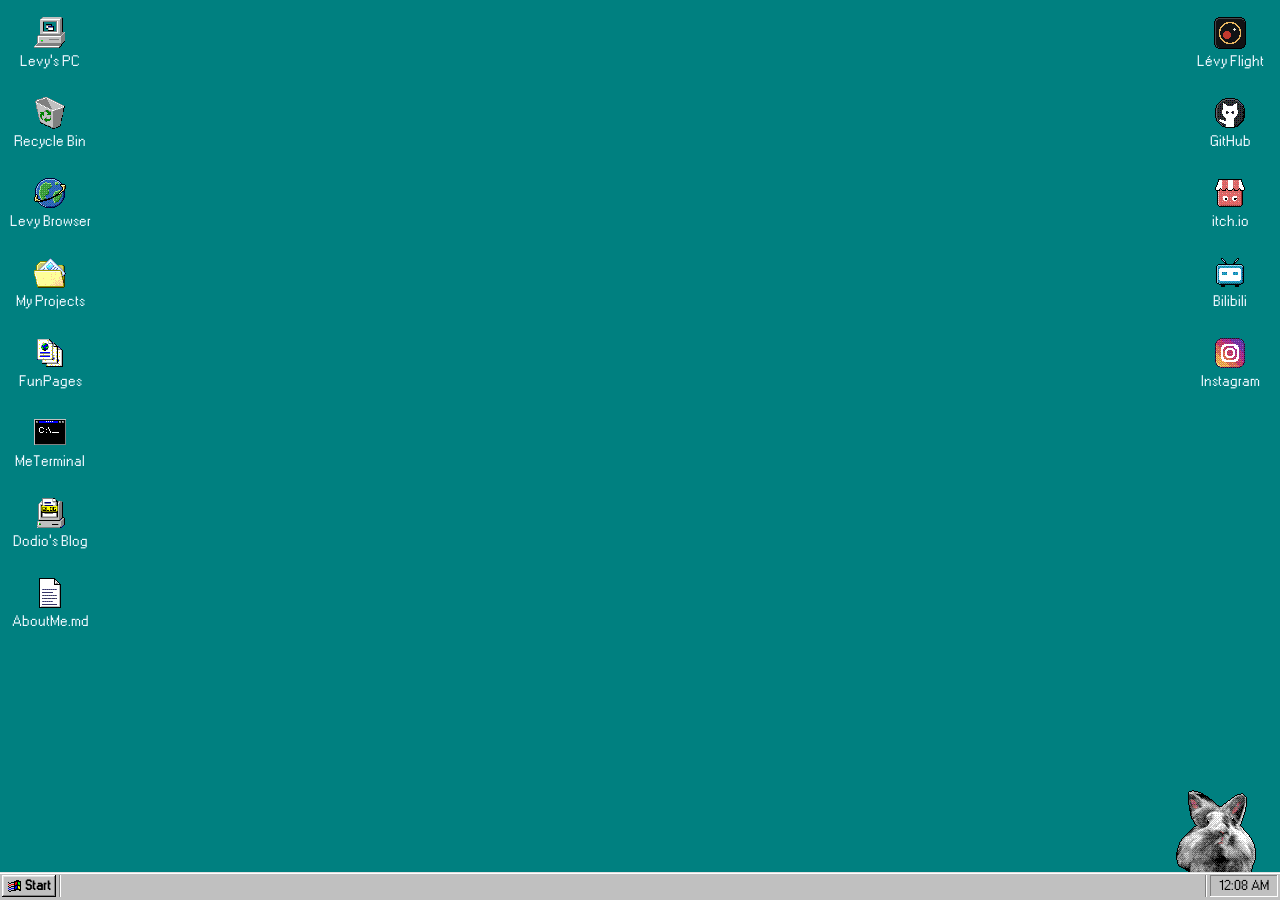
==== commit b84fb679: "Link Lévy Flight Studio site across the desktop Desktop icon, Start menu, browser favorites, AboutMe" ====
--- a/index.html
+++ b/index.html
@@ -13,7 +13,7 @@
     <meta property="og:type" content="website">
     <meta property="og:site_name" content="Levy95">
     <meta property="og:title" content="Levy Zhang">
-    <meta property="og:description" content="Indie Developer | Creative Worker at LevyFlight Studio. Game, Graphic, Map, Robot, Cybernetic.">
+    <meta property="og:description" content="Indie Developer | Creative Worker at Lévy Flight Studio. Game, Graphic, Map, Robot, Cybernetic.">
     <meta property="og:url" content="https://dodio12138.github.io/">
     <meta property="og:image" content="https://dodio12138.github.io/res/img/og-image.png">
     <meta property="og:image:width" content="1200">
@@ -31,8 +31,9 @@
         "alumniOf": "Queen Mary University of London",
         "worksFor": {
             "@type": "Organization",
-            "name": "LevyFlight Studio",
-            "alternateName": "列维飞行工作室"
+            "name": "Lévy Flight Studio",
+            "alternateName": "列维飞行工作室",
+            "url": "https://levyflight.uk/"
         },
         "sameAs": [
             "https://github.com/dodio12138",
@@ -60,9 +61,10 @@
     <!-- 给搜索引擎和读屏软件的文字简介；桌面本身由 JS 生成，视觉上隐藏 -->
     <header class="visually-hidden">
         <h1>Levy Zhang (dodio12138)</h1>
-        <p>Indie game and web developer (LevyFlight Studio, 列维飞行工作室) with an MSc in Advanced Robotics from Queen Mary University of London.
+        <p>Indie game and web developer (<a href="https://levyflight.uk/">Lévy Flight Studio</a>, 列维飞行工作室) with an MSc in Advanced Robotics from Queen Mary University of London.
             I make small games in Godot and Unity, dependency-free web tools, and videos about the things I build.</p>
         <ul>
+            <li><a href="https://levyflight.uk/">Lévy Flight Studio</a></li>
             <li><a href="https://github.com/dodio12138">GitHub</a></li>
             <li><a href="https://dodio12138.itch.io/">itch.io games</a></li>
             <li><a href="https://space.bilibili.com/12027943">Bilibili videos</a></li>
@@ -135,6 +137,12 @@
         </div>
         <div class="desktop-icons desktop-icons-right">
             <div class="app-box">
+                <a class="app" href="https://levyflight.uk/" title="Lévy Flight Studio - my game studio">
+                    <img class="icon" src="res/icon/32/levyflight.png" alt="">
+                    <span class="app-title">Lévy Flight</span>
+                </a>
+            </div>
+            <div class="app-box">
                 <button class="app" type="button" data-action="github" title="Levy's repositories on GitHub">
                     <img class="icon" src="res/icon/32/github.png" alt="">
                     <span class="app-title">GitHub</span>
@@ -212,6 +220,10 @@
                     <li class="start-menu-item" role="menuitem" data-action="bilibili">
                         <img src="res/icon/16/bilibili.png" alt="">
                         <span class="label">Bilibili</span>
+                    </li>
+                    <li class="start-menu-item" role="menuitem" data-href="https://levyflight.uk/">
+                        <img src="res/icon/16/levyflight.png" alt="">
+                        <span class="label">Lévy Flight Studio</span>
                     </li>
                     <li class="start-menu-item" role="menuitem" data-href="https://dodio12138.github.io/fun-pages/">
                         <img src="res/icon/16/web-files.png" alt="">
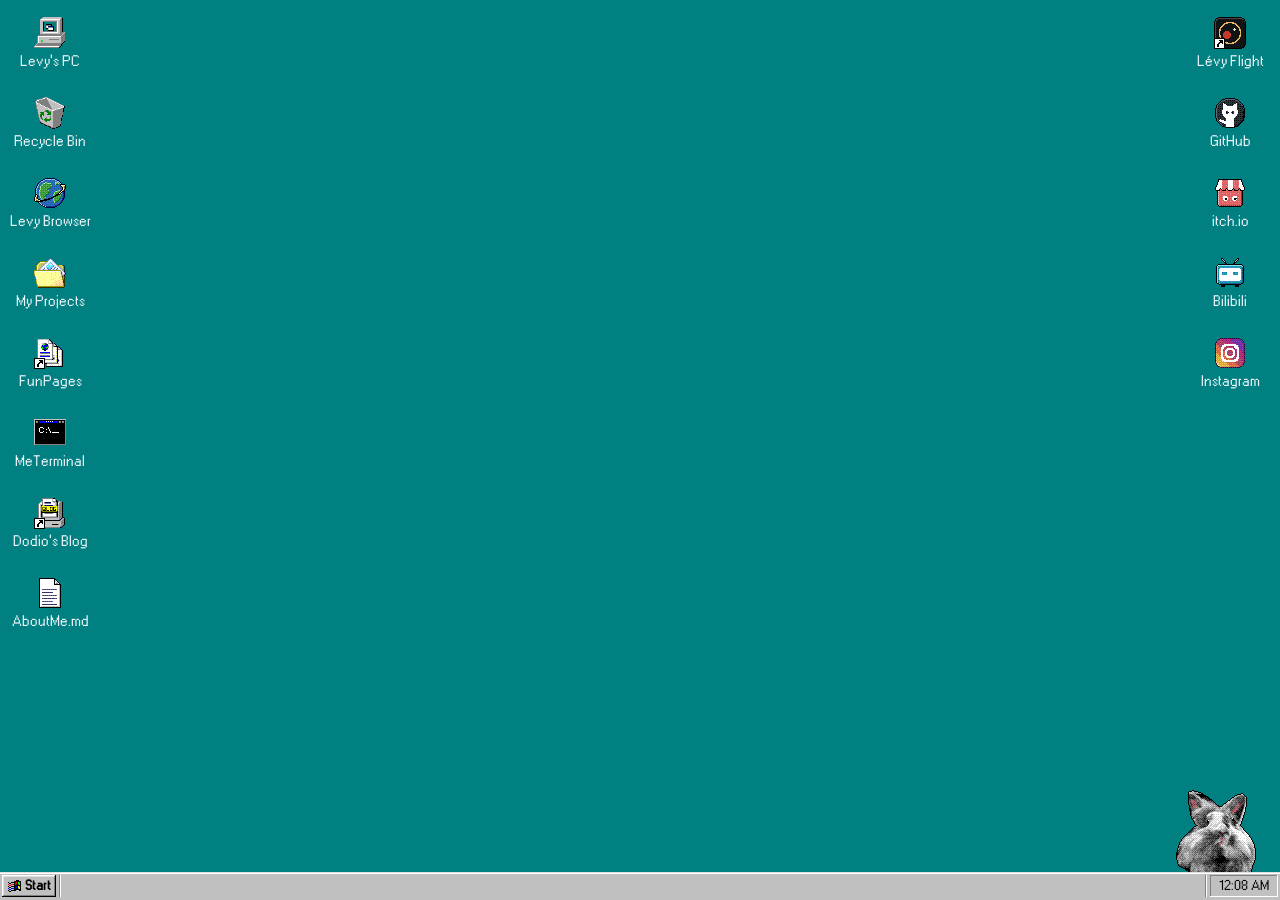
==== commit 68aa247d: "Links folder in Start menu and shortcut arrows on desktop links - Lévy Flight Studio, FunPages and D" ====
--- a/index.html
+++ b/index.html
@@ -221,18 +221,6 @@
                         <img src="res/icon/16/bilibili.png" alt="">
                         <span class="label">Bilibili</span>
                     </li>
-                    <li class="start-menu-item" role="menuitem" data-href="https://levyflight.uk/">
-                        <img src="res/icon/16/levyflight.png" alt="">
-                        <span class="label">Lévy Flight Studio</span>
-                    </li>
-                    <li class="start-menu-item" role="menuitem" data-href="https://dodio12138.github.io/fun-pages/">
-                        <img src="res/icon/16/web-files.png" alt="">
-                        <span class="label">FunPages</span>
-                    </li>
-                    <li class="start-menu-item" role="menuitem" data-href="https://dodio12138.github.io/blog/">
-                        <img src="res/icon/16/blog.png" alt="">
-                        <span class="label">Dodio's Blog</span>
-                    </li>
                 </ul>
             </li>
             <li class="start-menu-item has-submenu" role="menuitem">
@@ -240,6 +228,40 @@
                 <span class="label"><u>M</u>y Projects</span>
                 <ul id="start-projects" class="start-submenu" role="menu">
                     <li class="start-menu-empty">(Loading...)</li>
+                </ul>
+            </li>
+            <!-- Games / Tools：我在 itch.io 上发布的作品，按 itch.io 的分类分组（data/itch.json，见 startmenu.js） -->
+            <li class="start-menu-item has-submenu" role="menuitem">
+                <img src="res/icon/32/folder-games.png" alt="">
+                <span class="label"><u>G</u>ames</span>
+                <ul id="start-games" class="start-submenu" role="menu">
+                    <li class="start-menu-empty">(Loading...)</li>
+                </ul>
+            </li>
+            <li class="start-menu-item has-submenu" role="menuitem">
+                <img src="res/icon/32/folder-tools.png" alt="">
+                <span class="label"><u>T</u>ools</span>
+                <ul id="start-tools" class="start-submenu" role="menu">
+                    <li class="start-menu-empty">(Loading...)</li>
+                </ul>
+            </li>
+            <!-- Links：只是网页链接的项（应用都在 Programs 里） -->
+            <li class="start-menu-item has-submenu" role="menuitem">
+                <img src="res/icon/32/folder-links.png" alt="">
+                <span class="label"><u>L</u>inks</span>
+                <ul class="start-submenu" role="menu">
+                    <li class="start-menu-item" role="menuitem" data-href="https://levyflight.uk/">
+                        <img src="res/icon/16/levyflight.png" alt="">
+                        <span class="label">Lévy Flight Studio</span>
+                    </li>
+                    <li class="start-menu-item" role="menuitem" data-href="https://dodio12138.github.io/fun-pages/">
+                        <img src="res/icon/16/web-files.png" alt="">
+                        <span class="label">FunPages</span>
+                    </li>
+                    <li class="start-menu-item" role="menuitem" data-href="https://dodio12138.github.io/blog/">
+                        <img src="res/icon/16/blog.png" alt="">
+                        <span class="label">Dodio's Blog</span>
+                    </li>
                 </ul>
             </li>
             <li class="start-menu-item has-submenu" role="menuitem">
--- a/src/css/index.css
+++ b/src/css/index.css
@@ -69,6 +69,23 @@
     height: 32px;
 }
 
+/* 网页链接的图标（<a>）：左下角叠一个 98 的快捷方式小箭头（11px 原尺寸图） */
+a.app {
+    position: relative;
+}
+
+a.app::before {
+    content: "";
+    position: absolute;
+    top: 21px;
+    left: calc(50% - 16px);
+    width: 11px;
+    height: 11px;
+    background: url('../../res/icon/ui/shortcut-arrow.png') no-repeat;
+    image-rendering: pixelated;
+    pointer-events: none;
+}
+
 .app-title {
     padding: 0 2px;
 }
--- a/src/css/browser.css
+++ b/src/css/browser.css
@@ -459,6 +459,51 @@
     word-break: break-all;
 }
 
+/* ---------- 内置的 itch.io 作品页 ---------- */
+
+.browser-game {
+    display: flex;
+    flex-wrap: wrap;
+    gap: 20px;
+    max-width: 720px;
+    padding: 24px 28px;
+}
+
+/* 封面是照片/插画，不是像素图标：正常平滑缩放 */
+.browser-game-cover {
+    width: 315px;
+    max-width: 100%;
+    height: auto;
+    flex-shrink: 0;
+    image-rendering: auto;
+    box-shadow: var(--bevel-sunken);
+    padding: 2px;
+    background: var(--ButtonHilight);
+}
+
+.browser-game-info {
+    flex: 1;
+    min-width: 220px;
+}
+
+.browser-game-info h1 {
+    margin-bottom: 8px;
+}
+
+.browser-game-info p {
+    margin-bottom: 10px;
+}
+
+.browser-game-tags {
+    display: flex;
+    flex-wrap: wrap;
+    gap: 4px;
+}
+
+.browser-game-loading {
+    padding: 24px 28px;
+}
+
 /* ---------- 状态栏 ---------- */
 
 .browser-status {
--- a/src/css/startmenu.css
+++ b/src/css/startmenu.css
@@ -73,9 +73,16 @@
     padding-right: 16px;
 }
 
-.start-submenu .start-menu-item img {
+.start-submenu .start-menu-item img,
+.start-submenu .start-menu-item .pixel-thumb {
     width: 16px;
     height: 16px;
+    flex-shrink: 0;
+}
+
+/* 作品封面缩略图是按 16px 画的像素图，高分屏上保持硬边 */
+.start-submenu .pixel-thumb {
+    image-rendering: pixelated;
 }
 
 .start-menu-item .label {
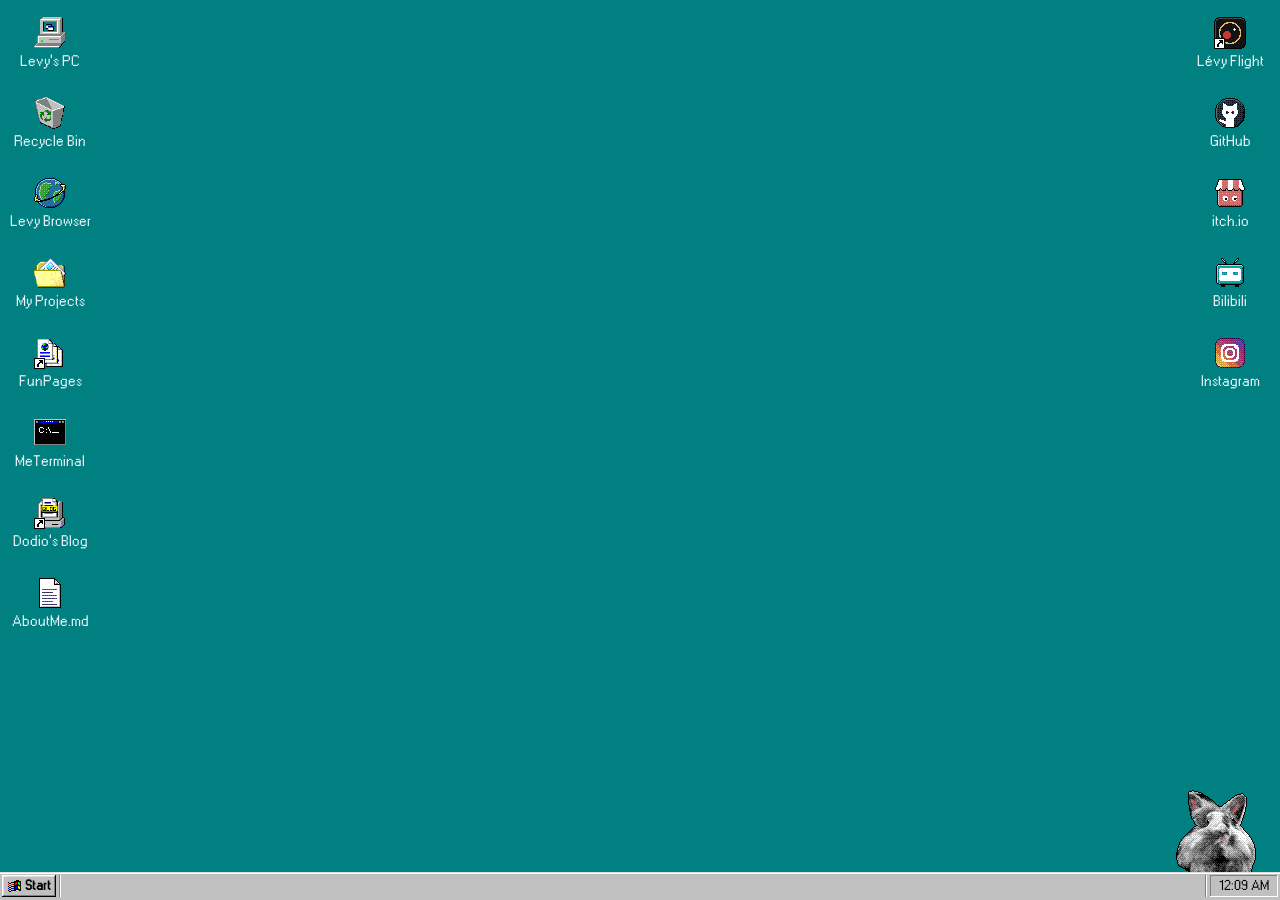
==== commit b1bdbefd: "Add Chinese interface via Regional Settings - Start > Settings > Regional Settings switches between " ====
--- a/index.html
+++ b/index.html
@@ -81,13 +81,13 @@
     <div id="DeskBackground">
         <div class="desktop-icons">
             <div class="app-box">
-                <button class="app" type="button">
+                <button class="app" type="button" data-action="mypc" data-type="System" title="What this desktop really runs on.">
                     <img class="icon" src="res/icon/32/computer.png" alt="">
                     <span class="app-title">Levy's PC</span>
                 </button>
             </div>
             <div class="app-box">
-                <button class="app" type="button">
+                <button class="app" type="button" data-action="recyclebin" data-type="System Folder" title="Files that did not make it.">
                     <img class="icon" src="res/icon/32/recycle-bin.png" alt="">
                     <span class="app-title">Recycle Bin</span>
                 </button>
@@ -276,6 +276,10 @@
                         <img src="res/icon/16/clock.png" alt="">
                         <span class="label">Date/Time</span>
                     </li>
+                    <li class="start-menu-item" role="menuitem" data-action="regional">
+                        <img src="res/icon/16/globe.png" alt="">
+                        <span class="label">Regional Settings</span>
+                    </li>
                 </ul>
             </li>
             <li class="start-menu-separator" role="separator"></li>
@@ -291,6 +295,7 @@
         <small>Click anywhere to restart</small>
     </div>
 
+    <script src="src/js/i18n.js" defer></script>
     <script src="src/js/main.js" defer></script>
     <script src="src/js/menu.js" defer></script>
     <script src="src/js/window.js" defer></script>
@@ -304,6 +309,8 @@
     <script src="src/js/github.js" defer></script>
     <script src="src/js/itch.js" defer></script>
     <script src="src/js/bilibili.js" defer></script>
+    <script src="src/js/mypc.js" defer></script>
+    <script src="src/js/recyclebin.js" defer></script>
     <script src="src/js/startmenu.js" defer></script>
     <script src="src/js/clock.js" defer></script>
 </body>
--- a/src/css/windows.css
+++ b/src/css/windows.css
@@ -452,3 +452,55 @@
     border: 0;
     transform: scale(0.5);
 }
+
+/* ---------- 下拉列表（区域设置的语言） ---------- */
+
+.combobox {
+    display: flex;
+    align-items: center;
+    width: 100%;
+    height: 22px;
+    padding: 2px;
+    background: var(--ButtonHilight);
+    box-shadow: var(--bevel-sunken);
+    text-align: left;
+    cursor: var(--cursor-default);
+}
+
+.combobox-text {
+    flex: 1;
+    min-width: 0;
+    padding: 0 2px;
+    overflow: hidden;
+    text-overflow: ellipsis;
+    white-space: nowrap;
+}
+
+.combobox-drop {
+    display: grid;
+    place-items: center;
+    width: 16px;
+    height: 18px;
+    flex-shrink: 0;
+    background: var(--ButtonFace);
+    box-shadow: var(--bevel-raised);
+}
+
+.combobox-drop::after {
+    content: '';
+    border-style: solid;
+    border-width: 4px 4px 0 4px;
+    border-color: currentColor transparent transparent transparent;
+}
+
+.combobox:active .combobox-drop {
+    box-shadow: var(--bevel-pressed);
+}
+
+.regional-panel .dialog-header {
+    align-items: flex-start;
+}
+
+.regional-panel .dialog-header p {
+    line-height: 18px;
+}
--- a/src/css/apps.css
+++ b/src/css/apps.css
@@ -628,3 +628,184 @@
     width: 16px;
     height: 16px;
 }
+
+/* ---------- 系统属性（Levy's PC） ---------- */
+
+.mypc-general {
+    display: flex;
+    gap: 20px;
+    padding: 16px 12px 8px;
+}
+
+.mypc-art {
+    width: 96px;
+    height: 96px;
+    flex-shrink: 0;
+    margin-top: 8px;
+}
+
+.mypc-facts {
+    flex: 1;
+    min-width: 0;
+}
+
+.mypc-section {
+    margin-bottom: 14px;
+}
+
+.mypc-heading {
+    margin-bottom: 2px;
+}
+
+.mypc-line {
+    padding-left: 18px;
+    line-height: 18px;
+    overflow: hidden;
+    text-overflow: ellipsis;
+    white-space: nowrap;
+}
+
+.mypc-devices,
+.mypc-performance {
+    display: flex;
+    flex-direction: column;
+    gap: 8px;
+    height: 100%;
+    padding: 4px;
+}
+
+.mypc-viewby {
+    display: flex;
+    gap: 16px;
+}
+
+/* 设备树：凹陷白框，点线连接，+/- 方框 */
+.mypc-tree {
+    flex: 1;
+    min-height: 0;
+    padding: 4px;
+    overflow: auto;
+    white-space: nowrap;
+    list-style: none;
+    user-select: none;
+}
+
+.mypc-tree ul {
+    list-style: none;
+    margin-left: 8px;
+    padding-left: 12px;
+    border-left: 1px dotted var(--GrayText);
+}
+
+.mypc-node:not(.open) > ul {
+    display: none;
+}
+
+.mypc-row,
+.mypc-leaf {
+    display: flex;
+    align-items: center;
+    gap: 4px;
+    height: 18px;
+}
+
+.mypc-leaf::before {
+    content: "";
+    width: 9px;
+    border-top: 1px dotted var(--GrayText);
+}
+
+.mypc-row img {
+    width: 16px;
+    height: 16px;
+}
+
+.mypc-toggle {
+    position: relative;
+    width: 9px;
+    height: 9px;
+    flex-shrink: 0;
+    background: var(--ButtonHilight);
+    box-shadow: inset 0 0 0 1px var(--GrayText);
+}
+
+/* 方框里的横线（-）；收起时再加一条竖线（+） */
+.mypc-toggle::before,
+.mypc-toggle::after {
+    content: "";
+    position: absolute;
+    background: var(--ButtonText);
+}
+
+.mypc-toggle::before {
+    top: 4px;
+    left: 2px;
+    width: 5px;
+    height: 1px;
+}
+
+.mypc-node:not(.open) > .mypc-row .mypc-toggle::after {
+    top: 2px;
+    left: 4px;
+    width: 1px;
+    height: 5px;
+}
+
+.mypc-label {
+    padding: 0 2px;
+}
+
+.mypc-tree .selected > .mypc-label,
+.mypc-tree .mypc-leaf.selected .mypc-label {
+    background: var(--Highlight);
+    color: var(--HighlightText);
+}
+
+.mypc-tree.refreshing {
+    visibility: hidden;
+}
+
+.mypc-device-buttons {
+    display: flex;
+    flex-wrap: wrap;
+    gap: 6px;
+}
+
+.mypc-perf-table {
+    display: grid;
+    grid-template-columns: max-content 1fr;
+    gap: 6px 16px;
+    margin: 4px 4px 12px;
+}
+
+.mypc-perf-note {
+    margin: 0 4px 4px;
+}
+
+/* ---------- 回收站 ---------- */
+
+.recycle-col-name { width: 31%; }
+.recycle-col-from { width: 23%; }
+.recycle-col-deleted { width: 15%; }
+.recycle-col-type { width: 19%; }
+.recycle-col-size { width: 12%; }
+
+.recycle-status-size {
+    min-width: 80px;
+}
+
+/* 选项卡页隐藏时（上面的 display 会盖过 [hidden]） */
+.mypc-general[hidden],
+.mypc-devices[hidden],
+.mypc-performance[hidden] {
+    display: none;
+}
+
+/* 单选框：圆形凹陷，选中时中间一个黑点 */
+.mypc-viewby input[type="radio"] {
+    border-radius: 50%;
+}
+
+.mypc-viewby input[type="radio"]:checked {
+    background-image: radial-gradient(circle, var(--ButtonText) 0 2px, transparent 2.5px);
+}
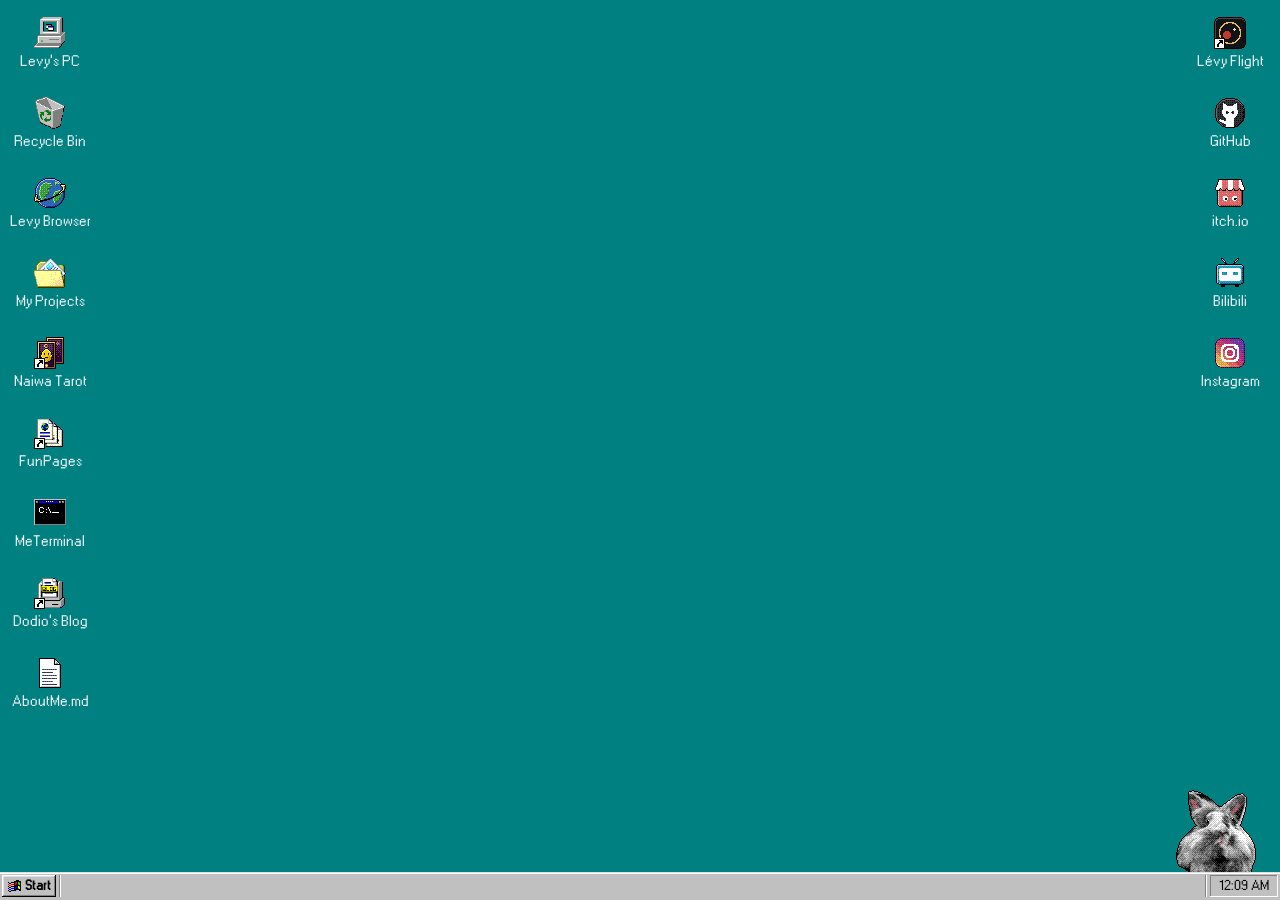
==== commit 35320889: "Add Naiwa Gothic Tarot link with a pixel tarot icon Co-Authored-By: Claude Opus 5.5 <noreply@anthrop" ====
--- a/index.html
+++ b/index.html
@@ -70,6 +70,7 @@
             <li><a href="https://space.bilibili.com/12027943">Bilibili videos</a></li>
             <li><a href="https://www.instagram.com/dodio_12138/">Instagram</a></li>
             <li><a href="https://dodio12138.github.io/blog/">Blog</a></li>
+            <li><a href="https://dodio12138.github.io/naiwa-gothic-tarot/">Naiwa Gothic Tarot</a></li>
             <li><a href="https://dodio12138.github.io/fun-pages/">FunPages</a></li>
         </ul>
     </header>
@@ -103,6 +104,12 @@
                     <img class="icon" src="res/icon/32/folder.png" alt="">
                     <span class="app-title">My Projects</span>
                 </button>
+            </div>
+            <div class="app-box">
+                <a class="app" href="https://dodio12138.github.io/naiwa-gothic-tarot/" title="Naiwa Gothic Tarot - draw a card and see what fate says.">
+                    <img class="icon" src="res/icon/32/naiwa-tarot.png" alt="">
+                    <span class="app-title">Naiwa Tarot</span>
+                </a>
             </div>
             <div class="app-box">
                 <a class="app" href="https://dodio12138.github.io/fun-pages/" title="Some interesting HTML stuffs.">
@@ -253,6 +260,10 @@
                     <li class="start-menu-item" role="menuitem" data-href="https://levyflight.uk/">
                         <img src="res/icon/16/levyflight.png" alt="">
                         <span class="label">Lévy Flight Studio</span>
+                    </li>
+                    <li class="start-menu-item" role="menuitem" data-href="https://dodio12138.github.io/naiwa-gothic-tarot/">
+                        <img src="res/icon/16/naiwa-tarot.png" alt="">
+                        <span class="label">Naiwa Tarot</span>
                     </li>
                     <li class="start-menu-item" role="menuitem" data-href="https://dodio12138.github.io/fun-pages/">
                         <img src="res/icon/16/web-files.png" alt="">
